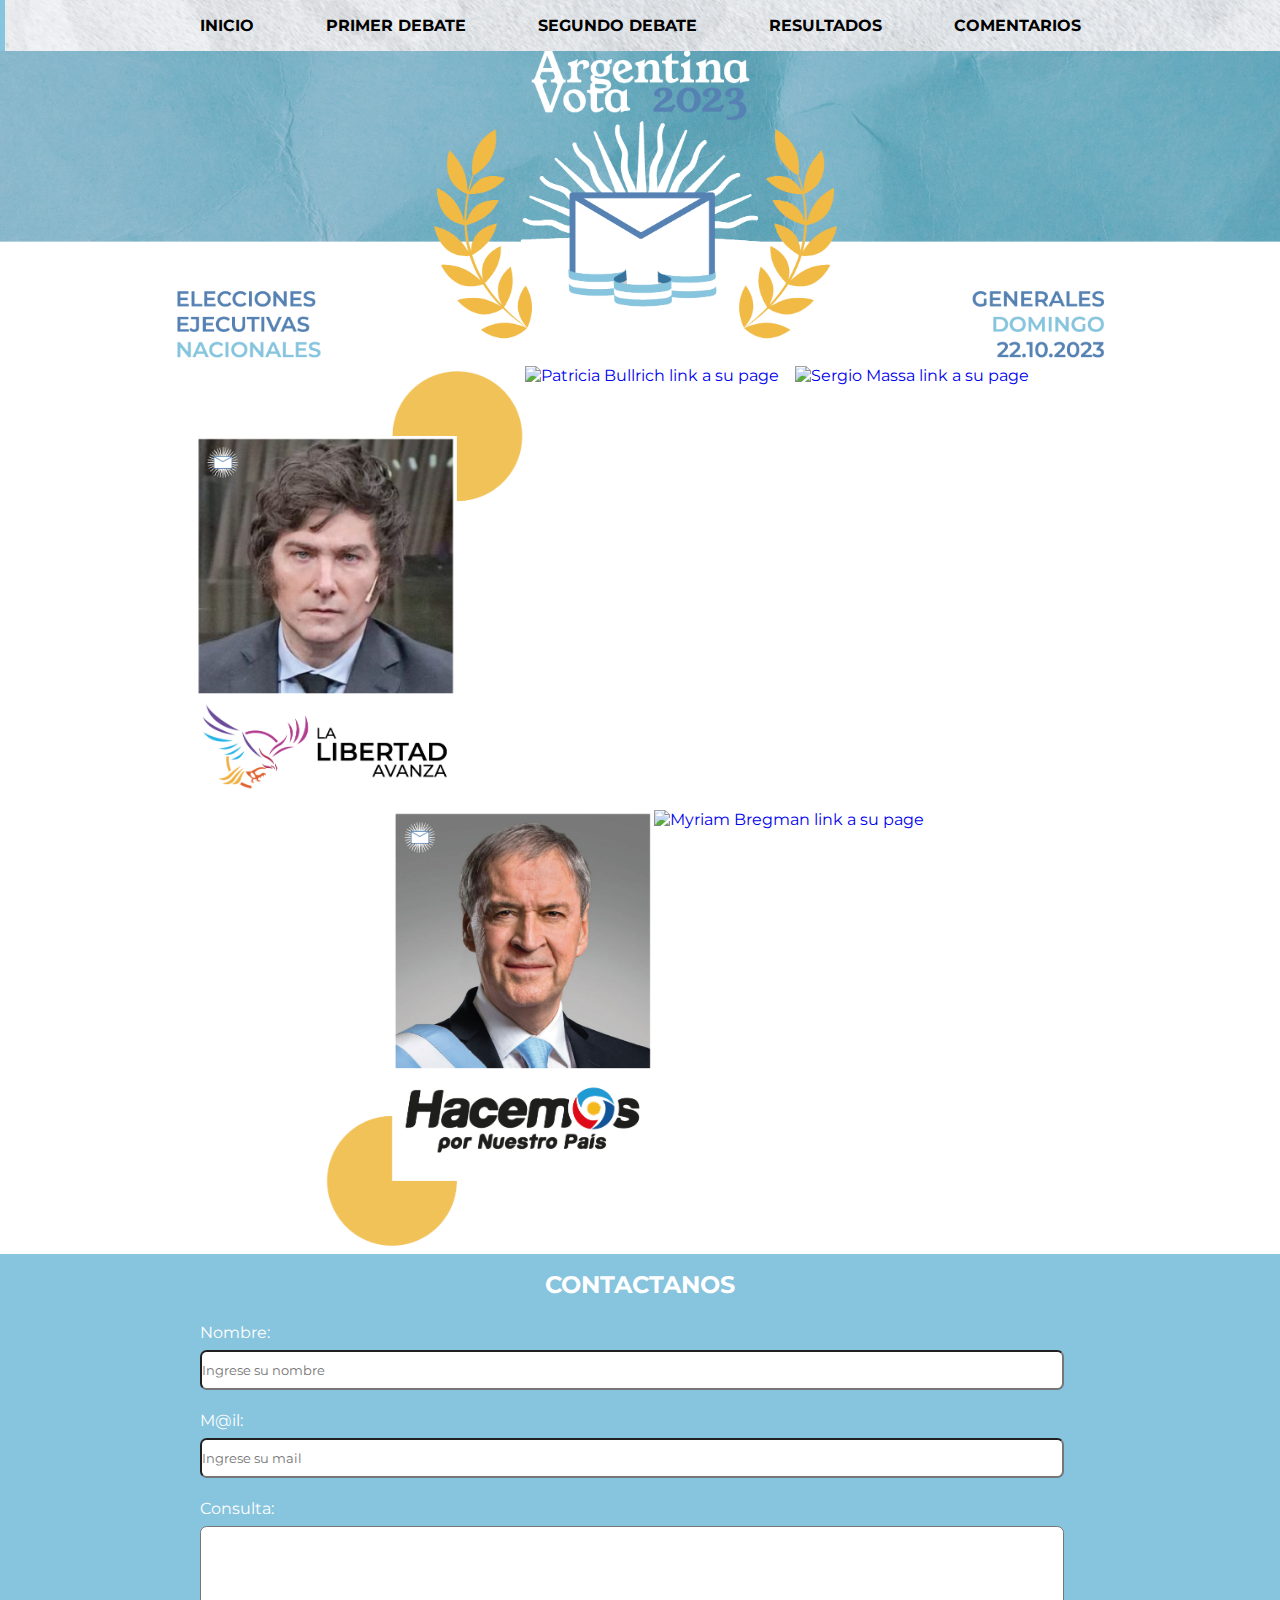
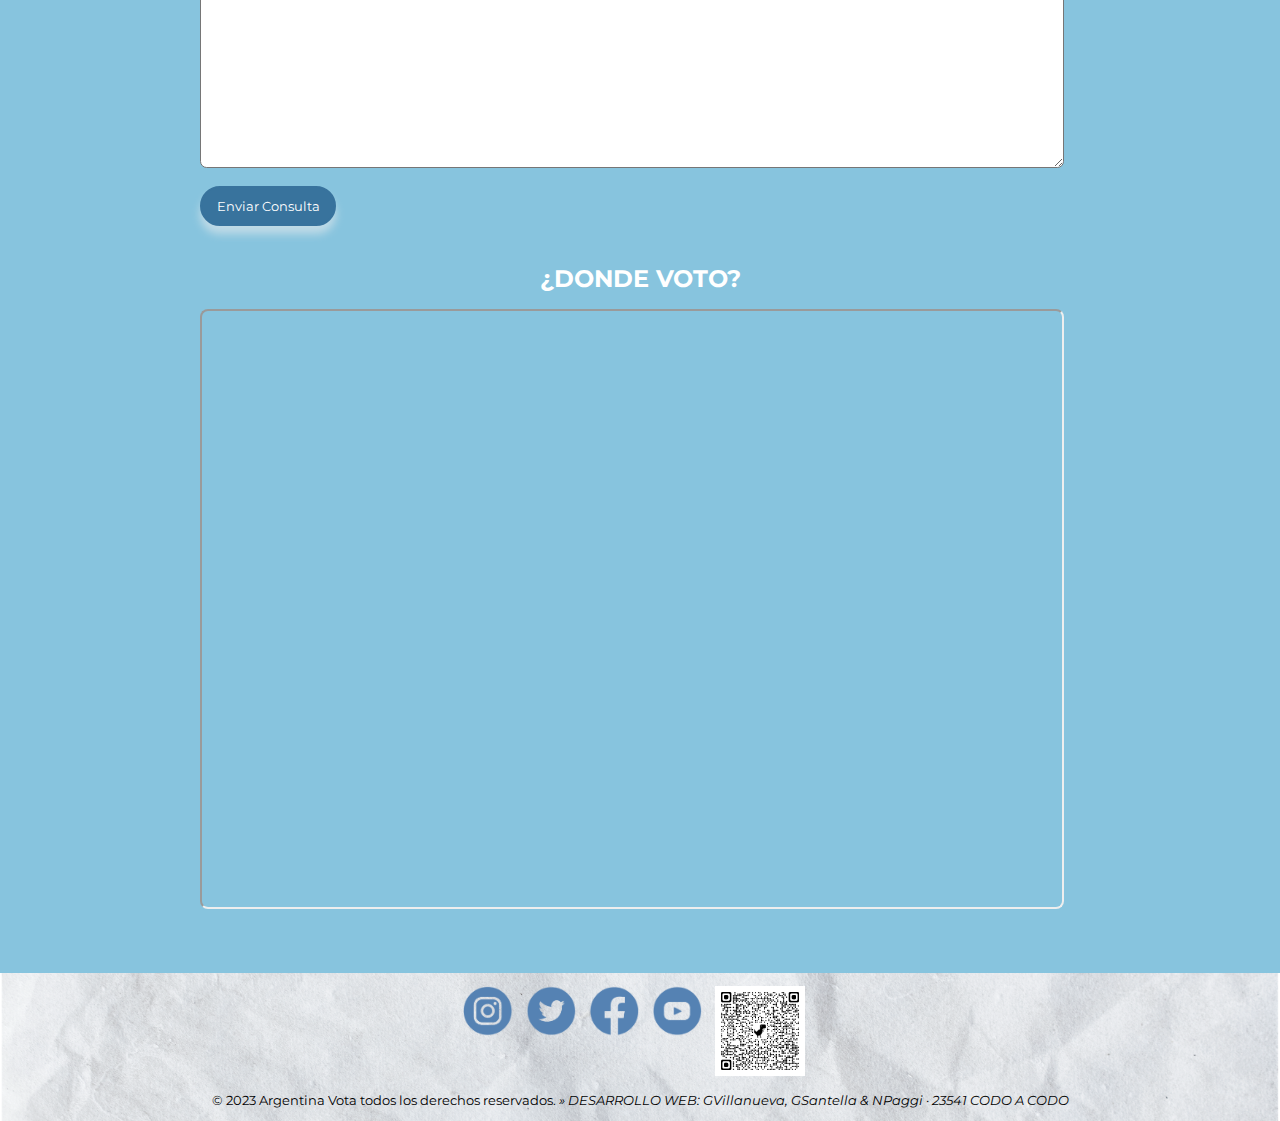
==== index.html @ d6efc90a "Este es el proyecto de TPO" ====
<!DOCTYPE html>
<html lang="es">

<head>
    <meta charset="UTF-8">
    <meta name="viewport" content="width=device-width, initial-scale=1.0">
    <link rel="stylesheet" href="Estilos.css">
    <link rel="shortcut icon" href="Favicom/BANDERA-ARG-con-blanco_Mesa-de-trabajo-1.ico" type="image/x-icon">
    <link rel="preconnect" href="https://fonts.google.com/specimen/Montserrat">
    <link href='https://unpkg.com/boxicons@2.1.4/css/boxicons.min.css' rel='stylesheet'>
    <title>Argentina Vota</title>
</head>

<body>

    <header>
        <button class="abrir-menu" id="abrir"><i class='bx bx-menu'></i></button>
        <nav class="nav" id="nav">
            <button class="cerrar-menu" id="cerrar"><i class='bx bx-x-circle'></i></button>
            <ul class="nav-list">
                <li><a id="LinkMenu" href="index.html"> <B>INICIO</B></a></li>
                <li><a id="LinkMenu" href="DEBATE.html"> <B>PRIMER DEBATE</B></a></li>
                <li><a id="LinkMenu" href="DEBATE 2.html"> <B>SEGUNDO DEBATE</B></a></li>
                <li><a id="LinkMenu" href="RESULTADOS.html"> <B>RESULTADOS</B></a></li>
                <li><a id="LinkMenu" href="usuario.html"> <B>COMENTARIOS</B></a></li>
            </ul>
        </nav>
    </header>
    <img id="Imagen-header" src="Imagenes/ARRIBA ARG VOTA con títulos.png" alt="Isologo Argentina Vota" width="100%">

    <main>
        <div class="CONTENEDOR">


            <section class="Links-Candidatos">
                <ul>
                    <li class="JML"><a href="Javier Milei.html"> <img src="Imagenes\MILEI HOME_Mesa de trabajo 1.png"
                                alt="Javier Milei link a su page" width="330"></a>
                    </li>
                    <li class="PBL"><a href="Patricia Bullricj.html"> <img
                                src="Imagenes\BULLRICH HOME_Mesa de trabajo 1.png"
                                alt="Patricia Bullrich link a su page" width="250"></a>
                    </li>
                    <li class="SML"><a href="Sergio Massa.html"> <img src="Imagenes\MASSA HOME_Mesa de trabajo 1.png"
                                alt="Sergio Massa link a su page" width="330"></a>
                    </li>
                </ul>
            </section>

            <section class="Links-Candidatos2">
                <ul>
                    <li class="JSL"><a href="Juan Schiaretti.html"> <img
                                src="Imagenes\SCHIARETTI HOME_Mesa de trabajo 1.png"
                                alt="Juan Schiaretti link a su page" width="330"></a>
                    </li>
                    <li class="MBL"><a href="Myriam Bregman.html"> <img
                                src="Imagenes\BREGMAN HOME_Mesa de trabajo 1.png" alt="Myriam Bregman link a su page"
                                width="330"></a>
                    </li>
                </ul>
            </section>
        </div>
    </main>

    <aside id="Servicios">
        <div class="CONTENEDOR">
            <H2>CONTACTANOS</H2>
            <FORM id="formulario" onsubmit="return validarFormulario()">
                <label for="name">Nombre:</label>
                <input class="text" type="text" id="name" name="name" placeholder="Ingrese su nombre" >

                <label for="mail">M@il:</label>
                <input class="text" type="email" id="mail" name="mail" placeholder="Ingrese su mail" >

                <label for="message">Consulta:</label>
                <textarea name="message" id="message" cols="30" rows="15"></textarea>
                <p id="mensajeValidacion"></p>
                <input class="boton-consulta" type="submit" value="Enviar Consulta">
            </FORM>
            <br>
            <br>
            <H2>¿DONDE VOTO?</H2>
            <iframe width="50%" height="600" src="https://www.padron.gob.ar/" frameborder="1em"></iframe>
        </div>

    </aside>

    <footer>
        <div class="CONTENEDOR">
            <div class="contenedor-ff">

                <div class="Redes-Sociales-FF">
                    <ul>
                        <li><a href="https://www.instagram.com/infoDINE"> <img
                                    src="Imagenes\INSTAGRAM_Mesa de trabajo 1.png" alt="Icono instagam" width="50"></a>
                        </li>
                        <li><a href="https://twitter.com/infoDINE"> <img src="Imagenes\TWITTER_Mesa de trabajo 1.png"
                                    alt="Icono twitter" width="50"></a>
                        </li>
                        <li><a href="https://www.facebook.com/InfoDINE"> <img
                                    src="Imagenes\FACEBOOK_Mesa de trabajo 1.png" alt="Icono facebook" width="50"></a>
                        </li>
                        <li><a href="https://www.youtube.com/InfoDINETV"> <img
                                    src="Imagenes\YOUTUBE_Mesa de trabajo 1.png" alt="Icono youtube" width="50"></a>
                        </li>
                    </ul>

                    <ul>
                        <li><img src="Imagenes/qrcode_arg Lo que hay que saber sobre las elecciones.png"
                                alt="QR preguntas frecuentes" width="90"></li>
                    </ul>

                </div>
                <div class="Derechos-reservados">
                <p> © 2023 Argentina Vota todos los derechos reservados. <i>» DESARROLLO WEB: GVillanueva, GSantella & NPaggi · 23541 CODO A CODO</i></p>
                </div>
                </div>
        </div>
    </footer>
    <script src="main.js"></script>
</body>

</html>
---- Estilos.css ----
@import url('https://fonts.googleapis.com/css2?family=Montserrat:ital,wght@0,300;0,400;0,700;1,400;1,700&family=Young+Serif&display=swap');


/*
COLORES
	https://g.co/kgs/XYFgBV
	https://www.color-hex.com/

	Blanco	HEX	#FFF		#ffffff
	Negro	HEX #000		#000000
	Azul 	HEX #38739D
			R 56 - G 115 - B 157
			C 64%, M 27%, Y 0%, K 38%
	Azul Intermedio HEX #5581B3
			R 85 - G 129 - B 179
			C 53%, M 28%, Y 0%, K 30%
	Celeste HEX #87C4DE
			R 135 - G 196 - B 222
			C 39%, M 12%, Y 0%, K 13%
	Amarillo HEX #EFB943
			R 239 - G 185 - B 67
			C 0%, M 23%, Y 72%, K 6%

	[Mismos códigos de colores -Celeste, blanco & amarillo- usados para ilustrar el favicom de la bandera argentina que generaron un buen contraste.]

TIPOGRAFÍAS
	Monserrat (disponible en Google font: https://fonts.google.com/specimen/Montserrat)
	Young Serif (disponible en Google font: https://fonts.google.com/specimen/Young+Serif)

	LLAMADO> font-family: 'Montserrat', sans-serif;
	LLAMADO> font-family: 'Young Serif', serif;

*/

:root {
	/*Blanco	HEX	#FFF*/
	--bgcolor-page: #FFF;
	/*Azul 	HEX #38739D*/
	--bgcolor-1: #38739D;
	/*Azul Intermedio HEX #38739D*/
	--bgcolor-2: #5581B3;
	/*Celeste HEX #87C4DE*/
	--color-2: #87C4DE;
	/*Amarillo HEX #EFB943*/
	--color-3: #EFB943;
	/*Negro	HEX #000*/
	--text-color-1: #000;
	/*Azul 	HEX #38739D*/
	--text-color-2: #38739D;
	/*Blanco	HEX	#FFF*/
	--text-color-3: #FFF;
}

body {
	font-family: 'Montserrat', sans-serif;
	margin: 0;
}

header, main, aside, footer {
    width: 100%;
}

header {
    display: flex;
	z-index: 2;
	position: fixed;
	background-image: url(Imagenes/IMAGEN\ FOOTER\ ok_Mesa\ de\ trabajo\ 1.png);
	padding: 1rem;
    /*align-items: center;*/
    /*justify-content: center;*/
   
}


#Menu-header {
	display: flex;
	opacity: 1;
	/*place-content: space-around;*/
	justify-content: center;
	padding-top: 1em;
	padding-bottom: 1em;
	
}

#LinkMenu {
    margin: 0 20px;
    text-decoration: none;
    color: var(--text-color-1);
}

#LinkMenu:hover {
	color: var(--text-color-2);
	cursor: pointer;
	transition: all 300ms;
	scale: 1.1;
}

header #Imagen-header {
	width: 100%;
  	height: auto;
	padding-top: 1em;
}

/*Menu Hamburguesa
.bars__menu {
	width: 50px;
	height: 50px;
	cursor: pointer;
	display: none;
	margin-top: 1em;
	margin-left: 2em;
}

.bars__menu span {
	display: block;
	width: 100%;
	height: 4px;
	background: rgb(40, 187, 255);
	border-radius: 15px;
	margin-top: 8px;
	transform-origin: 0px 100%;
	transition: all 300ms;

}

.activeline1__bars-menu {
	transform: rotate(45deg) translate(-2px, 1px);
}
.activeline3__bars-menu {
	transform: rotate(-45deg) translate(-4px, 2px);
}
.activeline2__bars-menu {
	opacity: 0;
	margin-left: -30px;
} */

/* #Menu-header {
	padding-top: 1em;
	padding-bottom: 1em;
}
#LinkMenu {
	color: var(--text-color-1);
}
#LinkMenu:hover {
		
	color: #FFF;
	cursor: pointer;
} */


/* Agregado*/
* {
    margin: 0;
    padding: 0;
    box-sizing: border-box;
    font-family: 'Montserrat', sans-serif;
    text-decoration: none;
    list-style: none;
    
}

header {
    display: flex;
    align-items: center;
    justify-content: center;
    padding: 1rem;
    background-color: #87C4DE;
    
}

.nav-list {
    list-style-type: none;
    display: flex;
    gap: 2rem;
}

.nav-list li a {
    text-decoration: none;
    color: black;
}


.abrir-menu,
.cerrar-menu {
    display: none;
}

@media screen and (max-width: 900px) {
	.Links-Candidatos ul,.Links-Candidatos2 ul{
		/* display: flex; */
		/* flex-direction: column; */
		flex-wrap: wrap;
		justify-content: center
		
	}
	.JML,.PBL,.SML,.JSL,.MBL {
		display: flex;
		align-self: center;
		
	}

	
	#SM-titulo  {
		color: var(--text-color-2);
		text-align: center;
		font-size: 2em;
		margin: 0;
		padding: 0;
	}

}


@media screen and (max-width: 550px) {
    .abrir-menu,
    .cerrar-menu {
        display: block;
        border: 0;
        font-size: 1.25rem;
        background-color: transparent;
        cursor: pointer;
    }

	header{
		justify-content: flex-end;
	}

	.Links-Candidatos ul,.Links-Candidatos2 ul{
		display: flex !important;
		flex-direction: column;
		align-content: center;
		
	}
     
    .Links-Candidatos img,.Links-Candidatos2 img{
		width: 250px;
		/* height: 200px; */
		
	}

	.PBL img{
       width: 200px;
	
	}

    .JML,.PBL,.SML,.JSL,.MBL {
		display: flex;
		/* align-self: center; */
		flex-direction: row-reverse;
		justify-content: space-between;
		/* align-content: center;
		flex-wrap: nowrap */
	}

	.Redes-Sociales-FF ul {
		display: flex;
		flex-wrap: wrap;
	}
	.MFF{
		
		visibility: hidden;
	} 

	#Citas ul{
		display: flex;
		flex-direction: column;
		align-items: center;
		
	}



    .abrir-menu {
        color: #1c1c1c;
		position: fixed;
		z-index: 1000;
		
    }

    .cerrar-menu {
        color: #1c1c1c;
		z-index: 1100;
    }

    .nav {
        opacity: 0;
        visibility: hidden;
        display: flex;
        flex-direction: column;
        align-items: end;
        gap: 1rem;
        position: fixed;
        top: 0;
        right: 0;
        bottom: 0;
        background-color: #5581B3;
        padding: 1rem;
        box-shadow: 0 0 0 100vmax rgba(77, 131, 239, 0.5);
		z-index: 1100;
    }

    .nav.visible {
        opacity: 90%;
        visibility: visible;
    }
    
    .nav-list {
        flex-direction: column;
        align-items: end;
    }

   
	.DEB-ATE {
		/* display: flex;
		align-self: center; */
		position: relative;
        padding-bottom: 56.25%; 
        padding-top: 200px; 
        height: 100%;
        overflow: hidden;
	}
   
	.DEB-ATE iframe {
		position: absolute;
        top: 0;
        left: 0;
        width: 100%;
        height: 100%;
	}
    
	
	/* .CONTENEDOR iframe{
		position: absolute;
		overflow: hidden;
	    top: 0;
        left: 0;
        width: 100%;
        height: 100%;
	} */

    .PARTIDO{
		width: 200px;
	}

    .Presentacion{
		margin: 1rem;
		padding: 1rem;
	}

	.DC-LISTA{
		margin: 1rem;
		padding: 1rem;
	}


	} 


/* fin del media Q. */




/* NO header, main, footer {
	padding-top: 1em;
	padding-bottom: 1em;
} */

/*****Transformación links a pages CANDIDATOS*****/

.JML, .PBL, .SML, .JSL, .MBL {
	cursor: pointer;
	transition: all 0.3s ease-in-out;
}
.JML:hover, .PBL:hover, .SML:hover, .JSL:hover, .MBL:hover {
	transform: scale(1.1);
	}

/**************/

#Servicios {
	background-color: var(--color-2);
	color: var(--text-color-3);
	padding-top: 1em;
	padding-bottom: 3em;
}

.boton-consulta {
	background-color: var(--bgcolor-1);
	font-family: 'Montserrat', sans-serif;
	color: var(--text-color-3);
	border: 2px solid var(--bgcolor-1);
	border-radius: 3em;
	padding: .5em 1.1em;
	display: inline-block;
	box-shadow: 0px 8px 8px 0px #c0dbe7; 
}

.boton-consulta:hover {
	color: var(--bgcolor-1);
	background-color: var(--text-color-3);
	box-shadow: 0px 8px 8px 0px var(--bgcolor-2); 
	
}

.Links-Candidatos ul, .Links-Candidatos2 ul, footer ul, #Citas ul, .FF ul, .datos-candidato ul {
	list-style-type: none;
}

.Links-Candidatos ul,.Links-Candidatos2 ul, #Citas ul, .Redes-Sociales-FF ul {
	display: flex;
	justify-content: center;
	/* place-content: space-between; */
}

/*Acomodando las fotos candidatos en el index*/
.JML {
	margin-left: 1.5em;
}
.PBL {
	margin-right: 1em;
}
.SML {
	margin-right: 5em;
}
.MBL {
	margin-right: 9em;
}
.JSL{
	margin-left: 7em;
}

/**/


/*NO .Menu-FF {
	margin-left: 50em;
	margin-top: -1em;
	position: relative
}*/

div.CONTENEDOR, div.Redes-Sociales-FF, div.Menu-FF {
	width: 100%;
	max-width: 1080px;
	margin: 0 auto;
	}

	


#Servicios div.CONTENEDOR {
	display: flex;
	flex-direction: column;
	align-items: center;
    justify-content: center;
	position: relative;
	
   	
	/*padding-top: 14em;
	padding-bottom: 14em;*/
}

/*#Servicios H2 {
	font-size: 2em;
}*/

#Servicios label {
	display: block;
	font-size: 1em;
	margin-top: 0.5em;
	margin-bottom: 0.5em;
}

#Servicios input.text, #Servicios textarea,#Servicios iframe {
	width: 100%;
	padding: 0,8em;
	margin-bottom: 1em;
	border-radius: 0.5em;
	box-sizing: border-box;
}

#Servicios input {
	cursor: pointer;
	height: 40px;
}

#Servicios div.CONTENEDOR div {
	width: 80%;
}

#Servicios iframe {
	position: relative;
	right: 0;
	margin-top: 1em;
	margin-right: 1em;
	width: 80%;
	/* height: 80%; */
}

#Servicios FORM {
	position: relative;
	right: 0;
	margin-top: 1em;
	margin-right: 1em;
	width: 80%;
	/* height: 80%; */
}




/**CANDIDATOS**/

.SM-titulo {
	color: var(--text-color-2);
	text-align: center;
	font-size: 6em;
	margin: 0;
	padding: 0;
}

div.circulo-am {
	display: flex;
	justify-content: center;
	padding: 0 auto;
	margin: 0 auto;
}

.SPOT {
	background-color: var(--color-2);
	color: var(--text-color-3);
	padding-top: 2em;
	padding-bottom: 3em;
}

main div.CONTENEDOR div.CONT-PRES {
	display: flex;
	justify-content: space-evenly;
	flex-wrap: wrap;
	justify-items: center;
}

/*#Servicios div.CONTENEDOR{
	display: flex;
	justify-content: space-evenly;
} 
div.DC-LISTA ul li:before {
	content: '';
	position: absolute;
	left: 2em;
	width: 20px;
	height: 20px;
	background-image: url(Imagenes/avance-rapido.gif);
	background-size: contain;
}*/

div.DC-LISTA #ITEM-GF {
	/*display: flex;*/
	place-content: space-between;
	/*position: absolute;*/
	left: 2em;
	width: 15px;
	height: 15px;
}

.pie-foto {
	color: var(--text-color-2);
	text-align: right;
	font-size: 0.8em;
	padding-right: 3em;
}

/**SLIDES fotos en pages CANDIDATOS**/
.slider-frame {
	width: 100%;
    height: auto;
	margin:50px auto 0;
	overflow: hidden;
}
.slider-frame ul {
	display: flex;
	padding: 0;
	width: 400%;
		animation: slide 20s infinite alternate ease-in-out;
}
.slider-frame li {
	width: 100%;
	list-style: none;
}
.slider-frame img {
	width: 100%;
}
@keyframes slide {
	0% {margin-left: 0;}
	20% {margin-left: 0;}
	
	25% {margin-left: -100%;}
	45% {margin-left: -100%;}
	
	50% {margin-left: -200%;}
	70% {margin-left: -200%;}
	
	75% {margin-left: -300%;}
	100% {margin-left: -300%;}
}
/***/

/**Pages DEBATES**/

main .Titulo-DB, p {
	text-align: center;
	animation: infinite alternate ease-in;
}

main .hashtagDB23 {
	text-decoration: none;
}

main div.DEB-ATE {
	padding-bottom: 2em;
}

.DEB-ATE {
	display: flex;
	align-self: center;
}

#Citas {
	background-color: var(--bgcolor-1);
	padding-top: 5em;
	padding-bottom: 5em;
}

#Citas li {
	/**background-color: var(--color-2);**/
	/**background-image: url(Imagenes/Papel\ Celeste.jpg);**/
	background-image: url(Imagenes/IMAGEN\ FOOTER\ ok_Mesa\ de\ trabajo\ 1.png);
	color: var(--text-color-2);
	margin: 1em;
	text-align: center;
	padding: 2em 1 em;
	padding-bottom: 1em;
	width: 80%;
	border-radius: 2em;
}

#Citas li img {
	width: 8em;
	height: 8em;
	border: 5px solid var(--bgcolor-1);
	border-radius: 50%;
	margin-top: -4.5em;
}

/***/


/**FOOTER OK**/

footer {
	position: relative;
	background-image: url(Imagenes/IMAGEN\ FOOTER\ ok_Mesa\ de\ trabajo\ 1.png);
	background-size: cover;
	background-position: center;
	text-align: left;
	width: 100%;
	height: auto;
	font-size: small;
}

#LinkMenuFF {
    text-decoration: none;
	color: var(--text-color-1);
}

#LinkMenuFF:hover {
	color: var(--text-color-2);
	cursor: pointer;
}

/*
footer{
	width: 100%;
	height: auto;
	background-color: var(--color-2);
	color: var(--text-color-1);
	font-size: small;
	text-align: center;
	}

div.contenedor-ff {
	position: relative;
	background-image: url(Imagenes/IMAGEN\ FOOTER\ ok_Mesa\ de\ trabajo\ 1.png);
	background-size: cover;
	background-position: center;
	text-align: left
	}*/

.Redes-Sociales-FF {
	display: flex;
	place-content: space-between;
	justify-content: center;
   
}
	
.Redes-Sociales-FF ul li {
	padding-right: 1em;
}
	
div.Redes-Sociales-FF {
	padding-top: 1em;
	padding-right: 2em;
	padding-left: 2em;
	flex-wrap: wrap
}

.MFF {
	margin-right: 3em;
	padding-top: 1em;
}

div.Derechos-reservados {
	font-size: small
	color (--text-color-1);
	padding-top: 1em;
	padding-bottom: 1em;
}

.animate__animated {
	--animate-duration: 3s;
	animation-iteration-count: 2;
  }

/* #CONTENEDOR-RES{
	width: 100%;
    height: auto;
	overflow: visible;
} */

/* probando responsive en b-resultados */

.B-RESULTADOS {
	display: flex;
	align-self: center;
	position: relative;
	padding-bottom: 56.25%; 
	padding-top: 200px; 
	height: 100%;
	overflow: hidden;
}

.B-RESULTADOS iframe {
	position: absolute;
	margin-left: 1em;
	margin-right: 5em;
	top: 0;
	left: 0;
	width: 100%;
	height: 100%;
}


#B-RESULTADOS {
	background-image: url(https://resultados.gob.ar/);
	background-repeat: no-repeat;
	background-attachment: fixed;
	background-size: cover;
	background-position: center;
	width: 99%;
	height: auto;
	overflow: hidden;
	padding-top: -0,5;
}


/**NO FF

div.Menu-FF {
	margin-right: auto;
	display: flex;
	justify-content: space-evenly;
}

#QR-FF {
	margin: auto;
	display: block;	
}

#IMG-FF {
	width: 100%;
  	height: auto;
}
.Redes-Sociales-FF {
	position: absolute;
	transform: translate(-50%; -50);
}

div.Derechos-reservados {
	font-size: small
	color (--text-color-1)
	padding-top: 1em;
	padding-bottom: 1em;
		text-shadow: 0 0 8px #c0dbe7;
		width: 1080px;
		margin: 0 auto;
		position: absolute;
		top: auto;
		left: auto
		transform: translate(-50%, -50%);

EX Footer {
	background-image: url(Imagenes/ABAJO\ ARG\ VOTA\ con\ qr.png);
	background-repeat: no-repeat;
	background-position: center;
	background-size: cover;
	background-color: var(--color-2); 
	}
	
*****/



/**RESPONSIVE**/

.abrir-menu, .cerrar-menu {
    display: none;
}

@media (max-width: 768px) {
	.CONTENEDOR.Links-Candidatos ul, .CONTENEDOR.Links-Candidatos2 ul {
		flex-direction: column;
	}
	header{
		display: sticky;
		z-index: 1;
	}
	#Menu-header{
		display: solid;
		flex-direction: column;
		padding: 20px;
		opacity: 1;
		visibility: visible;		
	}
	.bars__menu {

		display: block;
	}
	.bars__menu:checked ~ #Menu-header{
		opacity: 1;
		visibility: visible;
	}
}

@media only screen and (max-width: 900px) {
	.Links-Candidatos ul,.Links-Candidatos2 ul{
		/* display: flex; */
		/* flex-direction: ; */
		flex-wrap: wrap;
		justify-content: center
	}
	
	.JML,.PBL,.SML,.JSL,.MBL {
		display: flex;
		align-self: center;
		
	}
	
	#SM-titulo  {
		color: var(--text-color-2);
		text-align: center;
		font-size: 2em;
		margin: 0;
		padding: 0;
	}

}


@media only screen and (max-width: 550px) {
    .abrir-menu, .cerrar-menu {
        display: block;
        border: 0;
        font-size: 1.25rem;
        background-color: transparent;
        cursor: pointer;
    }
	
	header{
		justify-content: flex-end;
	}

	.Links-Candidatos ul,.Links-Candidatos2 ul{
		display: flex !important;
		flex-direction: column;
		align-content: center;
		
	}
     
    .Links-Candidatos img,.Links-Candidatos2 img{
		width: 250px;
		/* height: 200px; */
		
	}

	.PBL img{
       width: 200px;
	
	}

    .JML,.PBL,.SML,.JSL,.MBL {
		display: flex;
		/* align-self: center; */
		flex-direction: row-reverse;
		justify-content: space-between;
		/* align-content: center;
		flex-wrap: nowrap */
	}

	.Redes-Sociales-FF ul {
		display: flex;
		flex-wrap: wrap;
	}
	.MFF{
		
		visibility: hidden;
	} 

	#Citas ul{
		display: flex;
		flex-direction: column;
		align-items: center;
		
	}



    .abrir-menu {
        color: #1c1c1c;
		position: fixed;
		z-index: 1000;
		
    }


    .cerrar-menu {
        color: #1c1c1c;
		z-index: 1100;
    }

    .nav {
        opacity: 0;
        visibility: hidden;
        display: flex;
        flex-direction: column;
        align-items: end;
        gap: 1rem;
        position: fixed;
        top: 0;
        right: 0;
        bottom: 0;
        background-color: #5581B3;
        padding: 1rem;
        box-shadow: 0 0 0 100vmax rgba(77, 131, 239, 0.5);
		z-index: 1100;
    }

    .nav.visible {
        opacity: 90%;
        visibility: visible;
    }
    
    .nav-list {
        flex-direction: column;
        align-items: end;
    }

   
	.DEB-ATE {
		/* display: flex;
		align-self: center; */
		position: relative;
        padding-bottom: 56.25%; 
        padding-top: 200px; 
        height: 100%;
        overflow: hidden;
	}
   
	.DEB-ATE iframe {
		position: relative;
        top: 0;
        left: 0;
        width: 100%;
        height: 100%;

	}
    
	
	/* .CONTENEDOR iframe{
		position: absolute;
		overflow: hidden;
	    top: 0;
        left: 0;
        width: 100%;
        height: 100%;
	} */

    .PARTIDO{
		width: 200px;
	}

    .Presentacion{
		margin: 1rem;
		padding: 1rem;
	}

	.DC-LISTA{
		margin: 1rem;
		padding: 1rem;
	}


	} 


/* fin del media Q. */
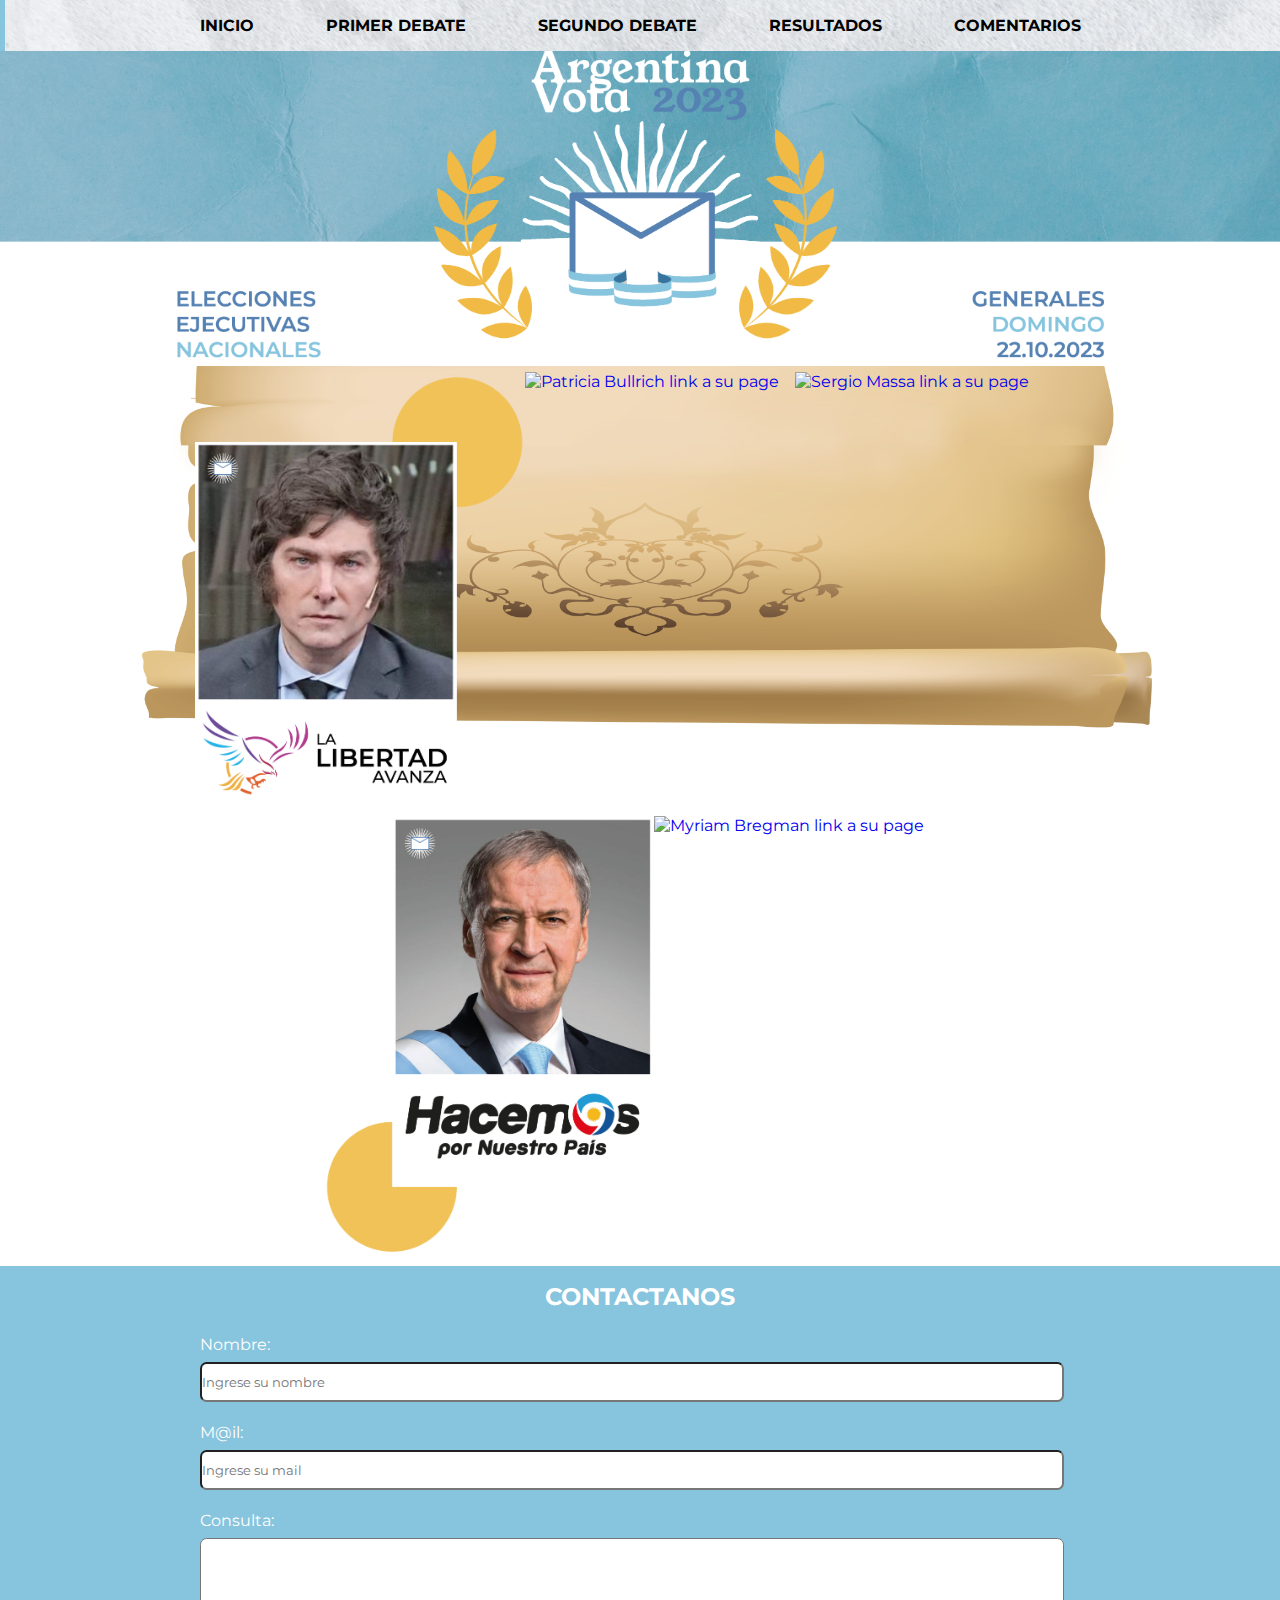
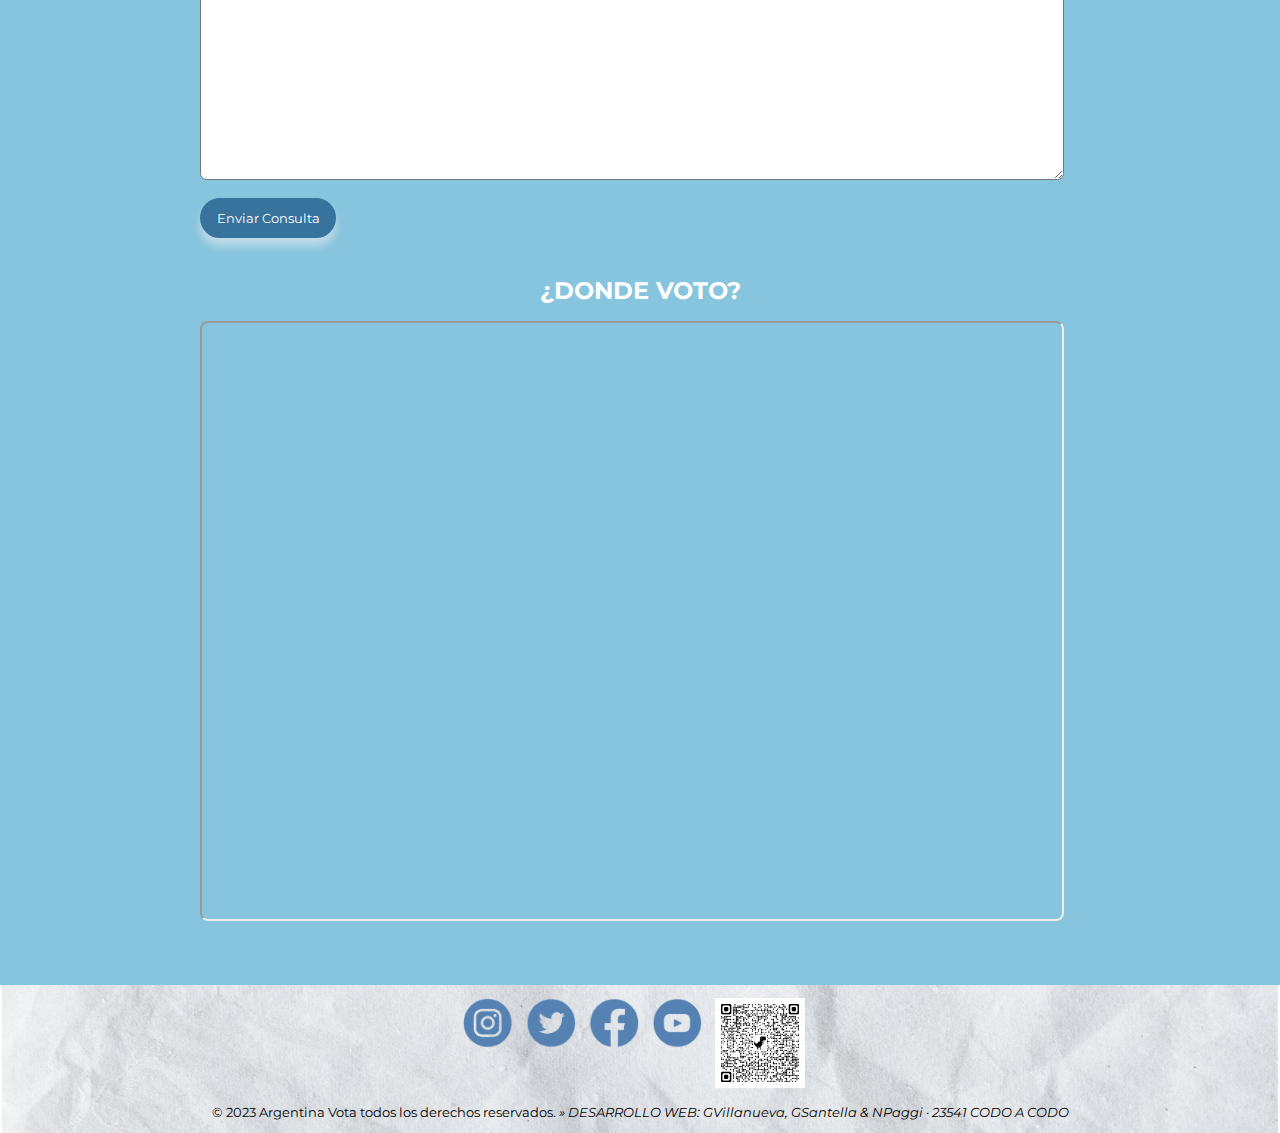
==== commit 84eae833: "MODIFICACION" ====
--- a/index.html
+++ b/index.html
@@ -1,123 +1,123 @@
-<!DOCTYPE html>
-<html lang="es">
-
-<head>
-    <meta charset="UTF-8">
-    <meta name="viewport" content="width=device-width, initial-scale=1.0">
-    <link rel="stylesheet" href="Estilos.css">
-    <link rel="shortcut icon" href="Favicom/BANDERA-ARG-con-blanco_Mesa-de-trabajo-1.ico" type="image/x-icon">
-    <link rel="preconnect" href="https://fonts.google.com/specimen/Montserrat">
-    <link href='https://unpkg.com/boxicons@2.1.4/css/boxicons.min.css' rel='stylesheet'>
-    <title>Argentina Vota</title>
-</head>
-
-<body>
-
-    <header>
-        <button class="abrir-menu" id="abrir"><i class='bx bx-menu'></i></button>
-        <nav class="nav" id="nav">
-            <button class="cerrar-menu" id="cerrar"><i class='bx bx-x-circle'></i></button>
-            <ul class="nav-list">
-                <li><a id="LinkMenu" href="index.html"> <B>INICIO</B></a></li>
-                <li><a id="LinkMenu" href="DEBATE.html"> <B>PRIMER DEBATE</B></a></li>
-                <li><a id="LinkMenu" href="DEBATE 2.html"> <B>SEGUNDO DEBATE</B></a></li>
-                <li><a id="LinkMenu" href="RESULTADOS.html"> <B>RESULTADOS</B></a></li>
-                <li><a id="LinkMenu" href="usuario.html"> <B>COMENTARIOS</B></a></li>
-            </ul>
-        </nav>
-    </header>
-    <img id="Imagen-header" src="Imagenes/ARRIBA ARG VOTA con títulos.png" alt="Isologo Argentina Vota" width="100%">
-
-    <main>
-        <div class="CONTENEDOR">
-
-
-            <section class="Links-Candidatos">
-                <ul>
-                    <li class="JML"><a href="Javier Milei.html"> <img src="Imagenes\MILEI HOME_Mesa de trabajo 1.png"
-                                alt="Javier Milei link a su page" width="330"></a>
-                    </li>
-                    <li class="PBL"><a href="Patricia Bullricj.html"> <img
-                                src="Imagenes\BULLRICH HOME_Mesa de trabajo 1.png"
-                                alt="Patricia Bullrich link a su page" width="250"></a>
-                    </li>
-                    <li class="SML"><a href="Sergio Massa.html"> <img src="Imagenes\MASSA HOME_Mesa de trabajo 1.png"
-                                alt="Sergio Massa link a su page" width="330"></a>
-                    </li>
-                </ul>
-            </section>
-
-            <section class="Links-Candidatos2">
-                <ul>
-                    <li class="JSL"><a href="Juan Schiaretti.html"> <img
-                                src="Imagenes\SCHIARETTI HOME_Mesa de trabajo 1.png"
-                                alt="Juan Schiaretti link a su page" width="330"></a>
-                    </li>
-                    <li class="MBL"><a href="Myriam Bregman.html"> <img
-                                src="Imagenes\BREGMAN HOME_Mesa de trabajo 1.png" alt="Myriam Bregman link a su page"
-                                width="330"></a>
-                    </li>
-                </ul>
-            </section>
-        </div>
-    </main>
-
-    <aside id="Servicios">
-        <div class="CONTENEDOR">
-            <H2>CONTACTANOS</H2>
-            <FORM id="formulario" onsubmit="return validarFormulario()">
-                <label for="name">Nombre:</label>
-                <input class="text" type="text" id="name" name="name" placeholder="Ingrese su nombre" >
-
-                <label for="mail">M@il:</label>
-                <input class="text" type="email" id="mail" name="mail" placeholder="Ingrese su mail" >
-
-                <label for="message">Consulta:</label>
-                <textarea name="message" id="message" cols="30" rows="15"></textarea>
-                <p id="mensajeValidacion"></p>
-                <input class="boton-consulta" type="submit" value="Enviar Consulta">
-            </FORM>
-            <br>
-            <br>
-            <H2>¿DONDE VOTO?</H2>
-            <iframe width="50%" height="600" src="https://www.padron.gob.ar/" frameborder="1em"></iframe>
-        </div>
-
-    </aside>
-
-    <footer>
-        <div class="CONTENEDOR">
-            <div class="contenedor-ff">
-
-                <div class="Redes-Sociales-FF">
-                    <ul>
-                        <li><a href="https://www.instagram.com/infoDINE"> <img
-                                    src="Imagenes\INSTAGRAM_Mesa de trabajo 1.png" alt="Icono instagam" width="50"></a>
-                        </li>
-                        <li><a href="https://twitter.com/infoDINE"> <img src="Imagenes\TWITTER_Mesa de trabajo 1.png"
-                                    alt="Icono twitter" width="50"></a>
-                        </li>
-                        <li><a href="https://www.facebook.com/InfoDINE"> <img
-                                    src="Imagenes\FACEBOOK_Mesa de trabajo 1.png" alt="Icono facebook" width="50"></a>
-                        </li>
-                        <li><a href="https://www.youtube.com/InfoDINETV"> <img
-                                    src="Imagenes\YOUTUBE_Mesa de trabajo 1.png" alt="Icono youtube" width="50"></a>
-                        </li>
-                    </ul>
-
-                    <ul>
-                        <li><img src="Imagenes/qrcode_arg Lo que hay que saber sobre las elecciones.png"
-                                alt="QR preguntas frecuentes" width="90"></li>
-                    </ul>
-
-                </div>
-                <div class="Derechos-reservados">
-                <p> © 2023 Argentina Vota todos los derechos reservados. <i>» DESARROLLO WEB: GVillanueva, GSantella & NPaggi · 23541 CODO A CODO</i></p>
-                </div>
-                </div>
-        </div>
-    </footer>
-    <script src="main.js"></script>
-</body>
-
-</html>
+<!DOCTYPE html>
+<html lang="es">
+
+<head>
+    <meta charset="UTF-8">
+    <meta name="viewport" content="width=device-width, initial-scale=1.0">
+    <link rel="stylesheet" href="Estilos.css">
+    <link rel="shortcut icon" href="Favicom/BANDERA-ARG-con-blanco_Mesa-de-trabajo-1.ico" type="image/x-icon">
+    <link rel="preconnect" href="https://fonts.google.com/specimen/Montserrat">
+    <link href='https://unpkg.com/boxicons@2.1.4/css/boxicons.min.css' rel='stylesheet'>
+    <title>Argentina Vota</title>
+</head>
+
+<body>
+
+    <header>
+        <button class="abrir-menu" id="abrir"><i class='bx bx-menu'></i></button>
+        <nav class="nav" id="nav">
+            <button class="cerrar-menu" id="cerrar"><i class='bx bx-x-circle'></i></button>
+            <ul class="nav-list">
+                <li><a id="LinkMenu" href="index.html"> <B>INICIO</B></a></li>
+                <li><a id="LinkMenu" href="DEBATE.html"> <B>PRIMER DEBATE</B></a></li>
+                <li><a id="LinkMenu" href="DEBATE 2.html"> <B>SEGUNDO DEBATE</B></a></li>
+                <li><a id="LinkMenu" href="RESULTADOS.html"> <B>RESULTADOS</B></a></li>
+                <li><a id="LinkMenu" href="usuario.html"> <B>COMENTARIOS</B></a></li>
+            </ul>
+        </nav>
+    </header>
+    <img id="Imagen-header" src="Imagenes/ARRIBA ARG VOTA con títulos.png" alt="Isologo Argentina Vota" width="100%">
+
+    <main>
+        <div class="CONTENEDOR">
+
+
+            <section class="Links-Candidatos">
+                <ul>
+                    <li class="JML"><a href="Javier Milei.html"> <img src="Imagenes\MILEI HOME_Mesa de trabajo 1.png"
+                                alt="Javier Milei link a su page" width="330"></a>
+                    </li>
+                    <li class="PBL"><a href="Patricia Bullricj.html"> <img
+                                src="Imagenes\BULLRICH HOME_Mesa de trabajo 1.png"
+                                alt="Patricia Bullrich link a su page" width="250"></a>
+                    </li>
+                    <li class="SML"><a href="Sergio Massa.html"> <img src="Imagenes\MASSA HOME_Mesa de trabajo 1.png"
+                                alt="Sergio Massa link a su page" width="330"></a>
+                    </li>
+                </ul>
+            </section>
+
+            <section class="Links-Candidatos2">
+                <ul>
+                    <li class="JSL"><a href="Juan Schiaretti.html"> <img
+                                src="Imagenes\SCHIARETTI HOME_Mesa de trabajo 1.png"
+                                alt="Juan Schiaretti link a su page" width="330"></a>
+                    </li>
+                    <li class="MBL"><a href="Myriam Bregman.html"> <img
+                                src="Imagenes\BREGMAN HOME_Mesa de trabajo 1.png" alt="Myriam Bregman link a su page"
+                                width="330"></a>
+                    </li>
+                </ul>
+            </section>
+        </div>
+    </main>
+
+    <aside id="Servicios">
+        <div class="CONTENEDOR">
+            <H2>CONTACTANOS</H2>
+            <FORM id="formulario" onsubmit="return validarFormulario()">
+                <label for="name">Nombre:</label>
+                <input class="text" type="text" id="name" name="name" placeholder="Ingrese su nombre" >
+
+                <label for="mail">M@il:</label>
+                <input class="text" type="email" id="mail" name="mail" placeholder="Ingrese su mail" >
+
+                <label for="message">Consulta:</label>
+                <textarea name="message" id="message" cols="30" rows="15"></textarea>
+                <p id="mensajeValidacion"></p>
+                <input class="boton-consulta" type="submit" value="Enviar Consulta">
+            </FORM>
+            <br>
+            <br>
+            <H2>¿DONDE VOTO?</H2>
+            <iframe width="50%" height="600" src="https://www.padron.gob.ar/" frameborder="1em"></iframe>
+        </div>
+
+    </aside>
+
+    <footer>
+        <div class="CONTENEDOR">
+            <div class="contenedor-ff">
+
+                <div class="Redes-Sociales-FF">
+                    <ul>
+                        <li><a href="https://www.instagram.com/infoDINE"> <img
+                                    src="Imagenes\INSTAGRAM_Mesa de trabajo 1.png" alt="Icono instagam" width="50"></a>
+                        </li>
+                        <li><a href="https://twitter.com/infoDINE"> <img src="Imagenes\TWITTER_Mesa de trabajo 1.png"
+                                    alt="Icono twitter" width="50"></a>
+                        </li>
+                        <li><a href="https://www.facebook.com/InfoDINE"> <img
+                                    src="Imagenes\FACEBOOK_Mesa de trabajo 1.png" alt="Icono facebook" width="50"></a>
+                        </li>
+                        <li><a href="https://www.youtube.com/InfoDINETV"> <img
+                                    src="Imagenes\YOUTUBE_Mesa de trabajo 1.png" alt="Icono youtube" width="50"></a>
+                        </li>
+                    </ul>
+
+                    <ul>
+                        <li><img src="Imagenes/qrcode_arg Lo que hay que saber sobre las elecciones.png"
+                                alt="QR preguntas frecuentes" width="90"></li>
+                    </ul>
+
+                </div>
+                <div class="Derechos-reservados">
+                <p> © 2023 Argentina Vota todos los derechos reservados. <i>» DESARROLLO WEB: GVillanueva, GSantella & NPaggi · 23541 CODO A CODO</i></p>
+                </div>
+                </div>
+        </div>
+    </footer>
+    <script src="main.js"></script>
+</body>
+
+</html>
--- a/Estilos.css
+++ b/Estilos.css
@@ -1,1026 +1,1039 @@
-@import url('https://fonts.googleapis.com/css2?family=Montserrat:ital,wght@0,300;0,400;0,700;1,400;1,700&family=Young+Serif&display=swap');
-
-
-/*
-COLORES
-	https://g.co/kgs/XYFgBV
-	https://www.color-hex.com/
-
-	Blanco	HEX	#FFF		#ffffff
-	Negro	HEX #000		#000000
-	Azul 	HEX #38739D
-			R 56 - G 115 - B 157
-			C 64%, M 27%, Y 0%, K 38%
-	Azul Intermedio HEX #5581B3
-			R 85 - G 129 - B 179
-			C 53%, M 28%, Y 0%, K 30%
-	Celeste HEX #87C4DE
-			R 135 - G 196 - B 222
-			C 39%, M 12%, Y 0%, K 13%
-	Amarillo HEX #EFB943
-			R 239 - G 185 - B 67
-			C 0%, M 23%, Y 72%, K 6%
-
-	[Mismos códigos de colores -Celeste, blanco & amarillo- usados para ilustrar el favicom de la bandera argentina que generaron un buen contraste.]
-
-TIPOGRAFÍAS
-	Monserrat (disponible en Google font: https://fonts.google.com/specimen/Montserrat)
-	Young Serif (disponible en Google font: https://fonts.google.com/specimen/Young+Serif)
-
-	LLAMADO> font-family: 'Montserrat', sans-serif;
-	LLAMADO> font-family: 'Young Serif', serif;
-
-*/
-
-:root {
-	/*Blanco	HEX	#FFF*/
-	--bgcolor-page: #FFF;
-	/*Azul 	HEX #38739D*/
-	--bgcolor-1: #38739D;
-	/*Azul Intermedio HEX #38739D*/
-	--bgcolor-2: #5581B3;
-	/*Celeste HEX #87C4DE*/
-	--color-2: #87C4DE;
-	/*Amarillo HEX #EFB943*/
-	--color-3: #EFB943;
-	/*Negro	HEX #000*/
-	--text-color-1: #000;
-	/*Azul 	HEX #38739D*/
-	--text-color-2: #38739D;
-	/*Blanco	HEX	#FFF*/
-	--text-color-3: #FFF;
-}
-
-body {
-	font-family: 'Montserrat', sans-serif;
-	margin: 0;
-}
-
-header, main, aside, footer {
-    width: 100%;
-}
-
-header {
-    display: flex;
-	z-index: 2;
-	position: fixed;
-	background-image: url(Imagenes/IMAGEN\ FOOTER\ ok_Mesa\ de\ trabajo\ 1.png);
-	padding: 1rem;
-    /*align-items: center;*/
-    /*justify-content: center;*/
-   
-}
-
-
-#Menu-header {
-	display: flex;
-	opacity: 1;
-	/*place-content: space-around;*/
-	justify-content: center;
-	padding-top: 1em;
-	padding-bottom: 1em;
-	
-}
-
-#LinkMenu {
-    margin: 0 20px;
-    text-decoration: none;
-    color: var(--text-color-1);
-}
-
-#LinkMenu:hover {
-	color: var(--text-color-2);
-	cursor: pointer;
-	transition: all 300ms;
-	scale: 1.1;
-}
-
-header #Imagen-header {
-	width: 100%;
-  	height: auto;
-	padding-top: 1em;
-}
-
-/*Menu Hamburguesa
-.bars__menu {
-	width: 50px;
-	height: 50px;
-	cursor: pointer;
-	display: none;
-	margin-top: 1em;
-	margin-left: 2em;
-}
-
-.bars__menu span {
-	display: block;
-	width: 100%;
-	height: 4px;
-	background: rgb(40, 187, 255);
-	border-radius: 15px;
-	margin-top: 8px;
-	transform-origin: 0px 100%;
-	transition: all 300ms;
-
-}
-
-.activeline1__bars-menu {
-	transform: rotate(45deg) translate(-2px, 1px);
-}
-.activeline3__bars-menu {
-	transform: rotate(-45deg) translate(-4px, 2px);
-}
-.activeline2__bars-menu {
-	opacity: 0;
-	margin-left: -30px;
-} */
-
-/* #Menu-header {
-	padding-top: 1em;
-	padding-bottom: 1em;
-}
-#LinkMenu {
-	color: var(--text-color-1);
-}
-#LinkMenu:hover {
-		
-	color: #FFF;
-	cursor: pointer;
-} */
-
-
-/* Agregado*/
-* {
-    margin: 0;
-    padding: 0;
-    box-sizing: border-box;
-    font-family: 'Montserrat', sans-serif;
-    text-decoration: none;
-    list-style: none;
-    
-}
-
-header {
-    display: flex;
-    align-items: center;
-    justify-content: center;
-    padding: 1rem;
-    background-color: #87C4DE;
-    
-}
-
-.nav-list {
-    list-style-type: none;
-    display: flex;
-    gap: 2rem;
-}
-
-.nav-list li a {
-    text-decoration: none;
-    color: black;
-}
-
-
-.abrir-menu,
-.cerrar-menu {
-    display: none;
-}
-
-@media screen and (max-width: 900px) {
-	.Links-Candidatos ul,.Links-Candidatos2 ul{
-		/* display: flex; */
-		/* flex-direction: column; */
-		flex-wrap: wrap;
-		justify-content: center
-		
-	}
-	.JML,.PBL,.SML,.JSL,.MBL {
-		display: flex;
-		align-self: center;
-		
-	}
-
-	
-	#SM-titulo  {
-		color: var(--text-color-2);
-		text-align: center;
-		font-size: 2em;
-		margin: 0;
-		padding: 0;
-	}
-
-}
-
-
-@media screen and (max-width: 550px) {
-    .abrir-menu,
-    .cerrar-menu {
-        display: block;
-        border: 0;
-        font-size: 1.25rem;
-        background-color: transparent;
-        cursor: pointer;
-    }
-
-	header{
-		justify-content: flex-end;
-	}
-
-	.Links-Candidatos ul,.Links-Candidatos2 ul{
-		display: flex !important;
-		flex-direction: column;
-		align-content: center;
-		
-	}
-     
-    .Links-Candidatos img,.Links-Candidatos2 img{
-		width: 250px;
-		/* height: 200px; */
-		
-	}
-
-	.PBL img{
-       width: 200px;
-	
-	}
-
-    .JML,.PBL,.SML,.JSL,.MBL {
-		display: flex;
-		/* align-self: center; */
-		flex-direction: row-reverse;
-		justify-content: space-between;
-		/* align-content: center;
-		flex-wrap: nowrap */
-	}
-
-	.Redes-Sociales-FF ul {
-		display: flex;
-		flex-wrap: wrap;
-	}
-	.MFF{
-		
-		visibility: hidden;
-	} 
-
-	#Citas ul{
-		display: flex;
-		flex-direction: column;
-		align-items: center;
-		
-	}
-
-
-
-    .abrir-menu {
-        color: #1c1c1c;
-		position: fixed;
-		z-index: 1000;
-		
-    }
-
-    .cerrar-menu {
-        color: #1c1c1c;
-		z-index: 1100;
-    }
-
-    .nav {
-        opacity: 0;
-        visibility: hidden;
-        display: flex;
-        flex-direction: column;
-        align-items: end;
-        gap: 1rem;
-        position: fixed;
-        top: 0;
-        right: 0;
-        bottom: 0;
-        background-color: #5581B3;
-        padding: 1rem;
-        box-shadow: 0 0 0 100vmax rgba(77, 131, 239, 0.5);
-		z-index: 1100;
-    }
-
-    .nav.visible {
-        opacity: 90%;
-        visibility: visible;
-    }
-    
-    .nav-list {
-        flex-direction: column;
-        align-items: end;
-    }
-
-   
-	.DEB-ATE {
-		/* display: flex;
-		align-self: center; */
-		position: relative;
-        padding-bottom: 56.25%; 
-        padding-top: 200px; 
-        height: 100%;
-        overflow: hidden;
-	}
-   
-	.DEB-ATE iframe {
-		position: absolute;
-        top: 0;
-        left: 0;
-        width: 100%;
-        height: 100%;
-	}
-    
-	
-	/* .CONTENEDOR iframe{
-		position: absolute;
-		overflow: hidden;
-	    top: 0;
-        left: 0;
-        width: 100%;
-        height: 100%;
-	} */
-
-    .PARTIDO{
-		width: 200px;
-	}
-
-    .Presentacion{
-		margin: 1rem;
-		padding: 1rem;
-	}
-
-	.DC-LISTA{
-		margin: 1rem;
-		padding: 1rem;
-	}
-
-
-	} 
-
-
-/* fin del media Q. */
-
-
-
-
-/* NO header, main, footer {
-	padding-top: 1em;
-	padding-bottom: 1em;
-} */
-
-/*****Transformación links a pages CANDIDATOS*****/
-
-.JML, .PBL, .SML, .JSL, .MBL {
-	cursor: pointer;
-	transition: all 0.3s ease-in-out;
-}
-.JML:hover, .PBL:hover, .SML:hover, .JSL:hover, .MBL:hover {
-	transform: scale(1.1);
-	}
-
-/**************/
-
-#Servicios {
-	background-color: var(--color-2);
-	color: var(--text-color-3);
-	padding-top: 1em;
-	padding-bottom: 3em;
-}
-
-.boton-consulta {
-	background-color: var(--bgcolor-1);
-	font-family: 'Montserrat', sans-serif;
-	color: var(--text-color-3);
-	border: 2px solid var(--bgcolor-1);
-	border-radius: 3em;
-	padding: .5em 1.1em;
-	display: inline-block;
-	box-shadow: 0px 8px 8px 0px #c0dbe7; 
-}
-
-.boton-consulta:hover {
-	color: var(--bgcolor-1);
-	background-color: var(--text-color-3);
-	box-shadow: 0px 8px 8px 0px var(--bgcolor-2); 
-	
-}
-
-.Links-Candidatos ul, .Links-Candidatos2 ul, footer ul, #Citas ul, .FF ul, .datos-candidato ul {
-	list-style-type: none;
-}
-
-.Links-Candidatos ul,.Links-Candidatos2 ul, #Citas ul, .Redes-Sociales-FF ul {
-	display: flex;
-	justify-content: center;
-	/* place-content: space-between; */
-}
-
-/*Acomodando las fotos candidatos en el index*/
-.JML {
-	margin-left: 1.5em;
-}
-.PBL {
-	margin-right: 1em;
-}
-.SML {
-	margin-right: 5em;
-}
-.MBL {
-	margin-right: 9em;
-}
-.JSL{
-	margin-left: 7em;
-}
-
-/**/
-
-
-/*NO .Menu-FF {
-	margin-left: 50em;
-	margin-top: -1em;
-	position: relative
-}*/
-
-div.CONTENEDOR, div.Redes-Sociales-FF, div.Menu-FF {
-	width: 100%;
-	max-width: 1080px;
-	margin: 0 auto;
-	}
-
-	
-
-
-#Servicios div.CONTENEDOR {
-	display: flex;
-	flex-direction: column;
-	align-items: center;
-    justify-content: center;
-	position: relative;
-	
-   	
-	/*padding-top: 14em;
-	padding-bottom: 14em;*/
-}
-
-/*#Servicios H2 {
-	font-size: 2em;
-}*/
-
-#Servicios label {
-	display: block;
-	font-size: 1em;
-	margin-top: 0.5em;
-	margin-bottom: 0.5em;
-}
-
-#Servicios input.text, #Servicios textarea,#Servicios iframe {
-	width: 100%;
-	padding: 0,8em;
-	margin-bottom: 1em;
-	border-radius: 0.5em;
-	box-sizing: border-box;
-}
-
-#Servicios input {
-	cursor: pointer;
-	height: 40px;
-}
-
-#Servicios div.CONTENEDOR div {
-	width: 80%;
-}
-
-#Servicios iframe {
-	position: relative;
-	right: 0;
-	margin-top: 1em;
-	margin-right: 1em;
-	width: 80%;
-	/* height: 80%; */
-}
-
-#Servicios FORM {
-	position: relative;
-	right: 0;
-	margin-top: 1em;
-	margin-right: 1em;
-	width: 80%;
-	/* height: 80%; */
-}
-
-
-
-
-/**CANDIDATOS**/
-
-.SM-titulo {
-	color: var(--text-color-2);
-	text-align: center;
-	font-size: 6em;
-	margin: 0;
-	padding: 0;
-}
-
-div.circulo-am {
-	display: flex;
-	justify-content: center;
-	padding: 0 auto;
-	margin: 0 auto;
-}
-
-.SPOT {
-	background-color: var(--color-2);
-	color: var(--text-color-3);
-	padding-top: 2em;
-	padding-bottom: 3em;
-}
-
-main div.CONTENEDOR div.CONT-PRES {
-	display: flex;
-	justify-content: space-evenly;
-	flex-wrap: wrap;
-	justify-items: center;
-}
-
-/*#Servicios div.CONTENEDOR{
-	display: flex;
-	justify-content: space-evenly;
-} 
-div.DC-LISTA ul li:before {
-	content: '';
-	position: absolute;
-	left: 2em;
-	width: 20px;
-	height: 20px;
-	background-image: url(Imagenes/avance-rapido.gif);
-	background-size: contain;
-}*/
-
-div.DC-LISTA #ITEM-GF {
-	/*display: flex;*/
-	place-content: space-between;
-	/*position: absolute;*/
-	left: 2em;
-	width: 15px;
-	height: 15px;
-}
-
-.pie-foto {
-	color: var(--text-color-2);
-	text-align: right;
-	font-size: 0.8em;
-	padding-right: 3em;
-}
-
-/**SLIDES fotos en pages CANDIDATOS**/
-.slider-frame {
-	width: 100%;
-    height: auto;
-	margin:50px auto 0;
-	overflow: hidden;
-}
-.slider-frame ul {
-	display: flex;
-	padding: 0;
-	width: 400%;
-		animation: slide 20s infinite alternate ease-in-out;
-}
-.slider-frame li {
-	width: 100%;
-	list-style: none;
-}
-.slider-frame img {
-	width: 100%;
-}
-@keyframes slide {
-	0% {margin-left: 0;}
-	20% {margin-left: 0;}
-	
-	25% {margin-left: -100%;}
-	45% {margin-left: -100%;}
-	
-	50% {margin-left: -200%;}
-	70% {margin-left: -200%;}
-	
-	75% {margin-left: -300%;}
-	100% {margin-left: -300%;}
-}
-/***/
-
-/**Pages DEBATES**/
-
-main .Titulo-DB, p {
-	text-align: center;
-	animation: infinite alternate ease-in;
-}
-
-main .hashtagDB23 {
-	text-decoration: none;
-}
-
-main div.DEB-ATE {
-	padding-bottom: 2em;
-}
-
-.DEB-ATE {
-	display: flex;
-	align-self: center;
-}
-
-#Citas {
-	background-color: var(--bgcolor-1);
-	padding-top: 5em;
-	padding-bottom: 5em;
-}
-
-#Citas li {
-	/**background-color: var(--color-2);**/
-	/**background-image: url(Imagenes/Papel\ Celeste.jpg);**/
-	background-image: url(Imagenes/IMAGEN\ FOOTER\ ok_Mesa\ de\ trabajo\ 1.png);
-	color: var(--text-color-2);
-	margin: 1em;
-	text-align: center;
-	padding: 2em 1 em;
-	padding-bottom: 1em;
-	width: 80%;
-	border-radius: 2em;
-}
-
-#Citas li img {
-	width: 8em;
-	height: 8em;
-	border: 5px solid var(--bgcolor-1);
-	border-radius: 50%;
-	margin-top: -4.5em;
-}
-
-/***/
-
-
-/**FOOTER OK**/
-
-footer {
-	position: relative;
-	background-image: url(Imagenes/IMAGEN\ FOOTER\ ok_Mesa\ de\ trabajo\ 1.png);
-	background-size: cover;
-	background-position: center;
-	text-align: left;
-	width: 100%;
-	height: auto;
-	font-size: small;
-}
-
-#LinkMenuFF {
-    text-decoration: none;
-	color: var(--text-color-1);
-}
-
-#LinkMenuFF:hover {
-	color: var(--text-color-2);
-	cursor: pointer;
-}
-
-/*
-footer{
-	width: 100%;
-	height: auto;
-	background-color: var(--color-2);
-	color: var(--text-color-1);
-	font-size: small;
-	text-align: center;
-	}
-
-div.contenedor-ff {
-	position: relative;
-	background-image: url(Imagenes/IMAGEN\ FOOTER\ ok_Mesa\ de\ trabajo\ 1.png);
-	background-size: cover;
-	background-position: center;
-	text-align: left
-	}*/
-
-.Redes-Sociales-FF {
-	display: flex;
-	place-content: space-between;
-	justify-content: center;
-   
-}
-	
-.Redes-Sociales-FF ul li {
-	padding-right: 1em;
-}
-	
-div.Redes-Sociales-FF {
-	padding-top: 1em;
-	padding-right: 2em;
-	padding-left: 2em;
-	flex-wrap: wrap
-}
-
-.MFF {
-	margin-right: 3em;
-	padding-top: 1em;
-}
-
-div.Derechos-reservados {
-	font-size: small
-	color (--text-color-1);
-	padding-top: 1em;
-	padding-bottom: 1em;
-}
-
-.animate__animated {
-	--animate-duration: 3s;
-	animation-iteration-count: 2;
-  }
-
-/* #CONTENEDOR-RES{
-	width: 100%;
-    height: auto;
-	overflow: visible;
-} */
-
-/* probando responsive en b-resultados */
-
-.B-RESULTADOS {
-	display: flex;
-	align-self: center;
-	position: relative;
-	padding-bottom: 56.25%; 
-	padding-top: 200px; 
-	height: 100%;
-	overflow: hidden;
-}
-
-.B-RESULTADOS iframe {
-	position: absolute;
-	margin-left: 1em;
-	margin-right: 5em;
-	top: 0;
-	left: 0;
-	width: 100%;
-	height: 100%;
-}
-
-
-#B-RESULTADOS {
-	background-image: url(https://resultados.gob.ar/);
-	background-repeat: no-repeat;
-	background-attachment: fixed;
-	background-size: cover;
-	background-position: center;
-	width: 99%;
-	height: auto;
-	overflow: hidden;
-	padding-top: -0,5;
-}
-
-
-/**NO FF
-
-div.Menu-FF {
-	margin-right: auto;
-	display: flex;
-	justify-content: space-evenly;
-}
-
-#QR-FF {
-	margin: auto;
-	display: block;	
-}
-
-#IMG-FF {
-	width: 100%;
-  	height: auto;
-}
-.Redes-Sociales-FF {
-	position: absolute;
-	transform: translate(-50%; -50);
-}
-
-div.Derechos-reservados {
-	font-size: small
-	color (--text-color-1)
-	padding-top: 1em;
-	padding-bottom: 1em;
-		text-shadow: 0 0 8px #c0dbe7;
-		width: 1080px;
-		margin: 0 auto;
-		position: absolute;
-		top: auto;
-		left: auto
-		transform: translate(-50%, -50%);
-
-EX Footer {
-	background-image: url(Imagenes/ABAJO\ ARG\ VOTA\ con\ qr.png);
-	background-repeat: no-repeat;
-	background-position: center;
-	background-size: cover;
-	background-color: var(--color-2); 
-	}
-	
-*****/
-
-
-
-/**RESPONSIVE**/
-
-.abrir-menu, .cerrar-menu {
-    display: none;
-}
-
-@media (max-width: 768px) {
-	.CONTENEDOR.Links-Candidatos ul, .CONTENEDOR.Links-Candidatos2 ul {
-		flex-direction: column;
-	}
-	header{
-		display: sticky;
-		z-index: 1;
-	}
-	#Menu-header{
-		display: solid;
-		flex-direction: column;
-		padding: 20px;
-		opacity: 1;
-		visibility: visible;		
-	}
-	.bars__menu {
-
-		display: block;
-	}
-	.bars__menu:checked ~ #Menu-header{
-		opacity: 1;
-		visibility: visible;
-	}
-}
-
-@media only screen and (max-width: 900px) {
-	.Links-Candidatos ul,.Links-Candidatos2 ul{
-		/* display: flex; */
-		/* flex-direction: ; */
-		flex-wrap: wrap;
-		justify-content: center
-	}
-	
-	.JML,.PBL,.SML,.JSL,.MBL {
-		display: flex;
-		align-self: center;
-		
-	}
-	
-	#SM-titulo  {
-		color: var(--text-color-2);
-		text-align: center;
-		font-size: 2em;
-		margin: 0;
-		padding: 0;
-	}
-
-}
-
-
-@media only screen and (max-width: 550px) {
-    .abrir-menu, .cerrar-menu {
-        display: block;
-        border: 0;
-        font-size: 1.25rem;
-        background-color: transparent;
-        cursor: pointer;
-    }
-	
-	header{
-		justify-content: flex-end;
-	}
-
-	.Links-Candidatos ul,.Links-Candidatos2 ul{
-		display: flex !important;
-		flex-direction: column;
-		align-content: center;
-		
-	}
-     
-    .Links-Candidatos img,.Links-Candidatos2 img{
-		width: 250px;
-		/* height: 200px; */
-		
-	}
-
-	.PBL img{
-       width: 200px;
-	
-	}
-
-    .JML,.PBL,.SML,.JSL,.MBL {
-		display: flex;
-		/* align-self: center; */
-		flex-direction: row-reverse;
-		justify-content: space-between;
-		/* align-content: center;
-		flex-wrap: nowrap */
-	}
-
-	.Redes-Sociales-FF ul {
-		display: flex;
-		flex-wrap: wrap;
-	}
-	.MFF{
-		
-		visibility: hidden;
-	} 
-
-	#Citas ul{
-		display: flex;
-		flex-direction: column;
-		align-items: center;
-		
-	}
-
-
-
-    .abrir-menu {
-        color: #1c1c1c;
-		position: fixed;
-		z-index: 1000;
-		
-    }
-
-
-    .cerrar-menu {
-        color: #1c1c1c;
-		z-index: 1100;
-    }
-
-    .nav {
-        opacity: 0;
-        visibility: hidden;
-        display: flex;
-        flex-direction: column;
-        align-items: end;
-        gap: 1rem;
-        position: fixed;
-        top: 0;
-        right: 0;
-        bottom: 0;
-        background-color: #5581B3;
-        padding: 1rem;
-        box-shadow: 0 0 0 100vmax rgba(77, 131, 239, 0.5);
-		z-index: 1100;
-    }
-
-    .nav.visible {
-        opacity: 90%;
-        visibility: visible;
-    }
-    
-    .nav-list {
-        flex-direction: column;
-        align-items: end;
-    }
-
-   
-	.DEB-ATE {
-		/* display: flex;
-		align-self: center; */
-		position: relative;
-        padding-bottom: 56.25%; 
-        padding-top: 200px; 
-        height: 100%;
-        overflow: hidden;
-	}
-   
-	.DEB-ATE iframe {
-		position: relative;
-        top: 0;
-        left: 0;
-        width: 100%;
-        height: 100%;
-
-	}
-    
-	
-	/* .CONTENEDOR iframe{
-		position: absolute;
-		overflow: hidden;
-	    top: 0;
-        left: 0;
-        width: 100%;
-        height: 100%;
-	} */
-
-    .PARTIDO{
-		width: 200px;
-	}
-
-    .Presentacion{
-		margin: 1rem;
-		padding: 1rem;
-	}
-
-	.DC-LISTA{
-		margin: 1rem;
-		padding: 1rem;
-	}
-
-
-	} 
-
-
-/* fin del media Q. */
-
+@import url('https://fonts.googleapis.com/css2?family=Montserrat:ital,wght@0,300;0,400;0,700;1,400;1,700&family=Young+Serif&display=swap');
+
+
+/*
+COLORES
+	https://g.co/kgs/XYFgBV
+	https://www.color-hex.com/
+
+	Blanco	HEX	#FFF		#ffffff
+	Negro	HEX #000		#000000
+	Azul 	HEX #38739D
+			R 56 - G 115 - B 157
+			C 64%, M 27%, Y 0%, K 38%
+	Azul Intermedio HEX #5581B3
+			R 85 - G 129 - B 179
+			C 53%, M 28%, Y 0%, K 30%
+	Celeste HEX #87C4DE
+			R 135 - G 196 - B 222
+			C 39%, M 12%, Y 0%, K 13%
+	Amarillo HEX #EFB943
+			R 239 - G 185 - B 67
+			C 0%, M 23%, Y 72%, K 6%
+
+	[Mismos códigos de colores -Celeste, blanco & amarillo- usados para ilustrar el favicom de la bandera argentina que generaron un buen contraste.]
+
+TIPOGRAFÍAS
+	Monserrat (disponible en Google font: https://fonts.google.com/specimen/Montserrat)
+	Young Serif (disponible en Google font: https://fonts.google.com/specimen/Young+Serif)
+
+	LLAMADO> font-family: 'Montserrat', sans-serif;
+	LLAMADO> font-family: 'Young Serif', serif;
+
+*/
+
+:root {
+	/*Blanco	HEX	#FFF*/
+	--bgcolor-page: #FFF;
+	/*Azul 	HEX #38739D*/
+	--bgcolor-1: #38739D;
+	/*Azul Intermedio HEX #38739D*/
+	--bgcolor-2: #5581B3;
+	/*Celeste HEX #87C4DE*/
+	--color-2: #87C4DE;
+	/*Amarillo HEX #EFB943*/
+	--color-3: #EFB943;
+	/*Negro	HEX #000*/
+	--text-color-1: #000;
+	/*Azul 	HEX #38739D*/
+	--text-color-2: #38739D;
+	/*Blanco	HEX	#FFF*/
+	--text-color-3: #FFF;
+}
+
+body {
+	font-family: 'Montserrat', sans-serif;
+	margin: 0;
+}
+
+header, main, aside, footer {
+    width: 100%;
+}
+
+header {
+    display: flex;
+	z-index: 2;
+	position: fixed;
+	background-image: url(Imagenes/IMAGEN\ FOOTER\ ok_Mesa\ de\ trabajo\ 1.png);
+	padding: 1rem;
+    /*align-items: center;*/
+    /*justify-content: center;*/
+   
+}
+
+
+#Menu-header {
+	display: flex;
+	opacity: 1;
+	/*place-content: space-around;*/
+	justify-content: center;
+	padding-top: 1em;
+	padding-bottom: 1em;
+	
+}
+
+#LinkMenu {
+    margin: 0 20px;
+    text-decoration: none;
+    color: var(--text-color-1);
+}
+
+#LinkMenu:hover {
+	color: var(--text-color-2);
+	cursor: pointer;
+	transition: all 300ms;
+	scale: 1.1;
+}
+main {
+	display: flex;
+	justify-content: center;
+	align-items: center;
+	height: 100vh; /* Esto asegura que el contenedor ocupe el 100% de la altura de la ventana */
+	background-image: url('Imagenes/Fondo\ Carta.png');
+	background-size: 80%; /* Ajusta el tamaño de la imagen para cubrir todo el contenedor */
+	background-position: center center; /* Centra la imagen horizontal y verticalmente */
+	background-repeat: no-repeat; /* Evita la repetición de la imagen */
+	background-attachment: fixed; /* Hace que la imagen se mantenga fija mientras se hace scroll */
+  }
+
+header #Imagen-header {
+	width: 100%;
+  	height: auto;
+	padding-top: 1em;
+}
+
+/*Menu Hamburguesa
+.bars__menu {
+	width: 50px;
+	height: 50px;
+	cursor: pointer;
+	display: none;
+	margin-top: 1em;
+	margin-left: 2em;
+}
+
+.bars__menu span {
+	display: block;
+	width: 100%;
+	height: 4px;
+	background: rgb(40, 187, 255);
+	border-radius: 15px;
+	margin-top: 8px;
+	transform-origin: 0px 100%;
+	transition: all 300ms;
+
+}
+
+.activeline1__bars-menu {
+	transform: rotate(45deg) translate(-2px, 1px);
+}
+.activeline3__bars-menu {
+	transform: rotate(-45deg) translate(-4px, 2px);
+}
+.activeline2__bars-menu {
+	opacity: 0;
+	margin-left: -30px;
+} */
+
+/* #Menu-header {
+	padding-top: 1em;
+	padding-bottom: 1em;
+}
+#LinkMenu {
+	color: var(--text-color-1);
+}
+#LinkMenu:hover {
+		
+	color: #FFF;
+	cursor: pointer;
+} */
+
+
+/* Agregado*/
+* {
+    margin: 0;
+    padding: 0;
+    box-sizing: border-box;
+    font-family: 'Montserrat', sans-serif;
+    text-decoration: none;
+    list-style: none;
+    
+}
+
+header {
+    display: flex;
+    align-items: center;
+    justify-content: center;
+    padding: 1rem;
+    background-color: #87C4DE;
+    
+}
+
+.nav-list {
+    list-style-type: none;
+    display: flex;
+    gap: 2rem;
+}
+
+.nav-list li a {
+    text-decoration: none;
+    color: black;
+}
+
+
+.abrir-menu,
+.cerrar-menu {
+    display: none;
+}
+
+@media screen and (max-width: 900px) {
+	.Links-Candidatos ul,.Links-Candidatos2 ul{
+		/* display: flex; */
+		/* flex-direction: column; */
+		flex-wrap: wrap;
+		justify-content: center
+		
+	}
+	.JML,.PBL,.SML,.JSL,.MBL {
+		display: flex;
+		align-self: center;
+		
+	}
+
+	
+	#SM-titulo  {
+		color: var(--text-color-2);
+		text-align: center;
+		font-size: 2em;
+		margin: 0;
+		padding: 0;
+	}
+
+}
+
+
+@media screen and (max-width: 550px) {
+    .abrir-menu,
+    .cerrar-menu {
+        display: block;
+        border: 0;
+        font-size: 1.25rem;
+        background-color: transparent;
+        cursor: pointer;
+    }
+
+	header{
+		justify-content: flex-end;
+	}
+
+	.Links-Candidatos ul,.Links-Candidatos2 ul{
+		display: flex !important;
+		flex-direction: column;
+		align-content: center;
+		
+	}
+     
+    .Links-Candidatos img,.Links-Candidatos2 img{
+		width: 250px;
+		/* height: 200px; */
+		
+	}
+
+	.PBL img{
+       width: 200px;
+	
+	}
+
+    .JML,.PBL,.SML,.JSL,.MBL {
+		display: flex;
+		/* align-self: center; */
+		flex-direction: row-reverse;
+		justify-content: space-between;
+		/* align-content: center;
+		flex-wrap: nowrap */
+	}
+
+	.Redes-Sociales-FF ul {
+		display: flex;
+		flex-wrap: wrap;
+	}
+	.MFF{
+		
+		visibility: hidden;
+	} 
+
+	#Citas ul{
+		display: flex;
+		flex-direction: column;
+		align-items: center;
+		
+	}
+
+
+
+    .abrir-menu {
+        color: #1c1c1c;
+		position: fixed;
+		z-index: 1000;
+		
+    }
+
+    .cerrar-menu {
+        color: #1c1c1c;
+		z-index: 1100;
+    }
+
+    .nav {
+        opacity: 0;
+        visibility: hidden;
+        display: flex;
+        flex-direction: column;
+        align-items: end;
+        gap: 1rem;
+        position: fixed;
+        top: 0;
+        right: 0;
+        bottom: 0;
+        background-color: #5581B3;
+        padding: 1rem;
+        box-shadow: 0 0 0 100vmax rgba(77, 131, 239, 0.5);
+		z-index: 1100;
+    }
+
+    .nav.visible {
+        opacity: 90%;
+        visibility: visible;
+    }
+    
+    .nav-list {
+        flex-direction: column;
+        align-items: end;
+    }
+
+   
+	.DEB-ATE {
+		/* display: flex;
+		align-self: center; */
+		position: relative;
+        padding-bottom: 56.25%; 
+        padding-top: 200px; 
+        height: 100%;
+        overflow: hidden;
+	}
+   
+	.DEB-ATE iframe {
+		position: absolute;
+        top: 0;
+        left: 0;
+        width: 100%;
+        height: 100%;
+	}
+    
+	
+	/* .CONTENEDOR iframe{
+		position: absolute;
+		overflow: hidden;
+	    top: 0;
+        left: 0;
+        width: 100%;
+        height: 100%;
+	} */
+
+    .PARTIDO{
+		width: 200px;
+	}
+
+    .Presentacion{
+		margin: 1rem;
+		padding: 1rem;
+	}
+
+	.DC-LISTA{
+		margin: 1rem;
+		padding: 1rem;
+	}
+
+
+	} 
+
+
+/* fin del media Q. */
+
+
+
+
+/* NO header, main, footer {
+	padding-top: 1em;
+	padding-bottom: 1em;
+} */
+
+/*****Transformación links a pages CANDIDATOS*****/
+
+.JML, .PBL, .SML, .JSL, .MBL {
+	cursor: pointer;
+	transition: all 0.3s ease-in-out;
+}
+.JML:hover, .PBL:hover, .SML:hover, .JSL:hover, .MBL:hover {
+	transform: scale(1.1);
+	}
+
+/**************/
+
+#Servicios {
+	background-color: var(--color-2);
+	color: var(--text-color-3);
+	padding-top: 1em;
+	padding-bottom: 3em;
+}
+
+.boton-consulta {
+	background-color: var(--bgcolor-1);
+	font-family: 'Montserrat', sans-serif;
+	color: var(--text-color-3);
+	border: 2px solid var(--bgcolor-1);
+	border-radius: 3em;
+	padding: .5em 1.1em;
+	display: inline-block;
+	box-shadow: 0px 8px 8px 0px #c0dbe7; 
+}
+
+.boton-consulta:hover {
+	color: var(--bgcolor-1);
+	background-color: var(--text-color-3);
+	box-shadow: 0px 8px 8px 0px var(--bgcolor-2); 
+	
+}
+
+.Links-Candidatos ul, .Links-Candidatos2 ul, footer ul, #Citas ul, .FF ul, .datos-candidato ul {
+	list-style-type: none;
+}
+
+.Links-Candidatos ul,.Links-Candidatos2 ul, #Citas ul, .Redes-Sociales-FF ul {
+	display: flex;
+	justify-content: center;
+	/* place-content: space-between; */
+}
+
+/*Acomodando las fotos candidatos en el index*/
+.JML {
+	margin-left: 1.5em;
+}
+.PBL {
+	margin-right: 1em;
+}
+.SML {
+	margin-right: 5em;
+}
+.MBL {
+	margin-right: 9em;
+}
+.JSL{
+	margin-left: 7em;
+}
+
+/**/
+
+
+/*NO .Menu-FF {
+	margin-left: 50em;
+	margin-top: -1em;
+	position: relative
+}*/
+
+div.CONTENEDOR, div.Redes-Sociales-FF, div.Menu-FF {
+	width: 100%;
+	max-width: 1080px;
+	margin: 0 auto;
+	}
+
+	
+
+
+#Servicios div.CONTENEDOR {
+	display: flex;
+	flex-direction: column;
+	align-items: center;
+    justify-content: center;
+	position: relative;
+	
+   	
+	/*padding-top: 14em;
+	padding-bottom: 14em;*/
+}
+
+/*#Servicios H2 {
+	font-size: 2em;
+}*/
+
+#Servicios label {
+	display: block;
+	font-size: 1em;
+	margin-top: 0.5em;
+	margin-bottom: 0.5em;
+}
+
+#Servicios input.text, #Servicios textarea,#Servicios iframe {
+	width: 100%;
+	padding: 0,8em;
+	margin-bottom: 1em;
+	border-radius: 0.5em;
+	box-sizing: border-box;
+}
+
+#Servicios input {
+	cursor: pointer;
+	height: 40px;
+}
+
+#Servicios div.CONTENEDOR div {
+	width: 80%;
+}
+
+#Servicios iframe {
+	position: relative;
+	right: 0;
+	margin-top: 1em;
+	margin-right: 1em;
+	width: 80%;
+	/* height: 80%; */
+}
+
+#Servicios FORM {
+	position: relative;
+	right: 0;
+	margin-top: 1em;
+	margin-right: 1em;
+	width: 80%;
+	/* height: 80%; */
+}
+
+
+
+
+/**CANDIDATOS**/
+
+.SM-titulo {
+	color: var(--text-color-2);
+	text-align: center;
+	font-size: 6em;
+	margin: 0;
+	padding: 0;
+}
+
+div.circulo-am {
+	display: flex;
+	justify-content: center;
+	padding: 0 auto;
+	margin: 0 auto;
+}
+
+.SPOT {
+	background-color: var(--color-2);
+	color: var(--text-color-3);
+	padding-top: 2em;
+	padding-bottom: 3em;
+}
+
+main div.CONTENEDOR div.CONT-PRES {
+	display: flex;
+	justify-content: space-evenly;
+	flex-wrap: wrap;
+	justify-items: center;
+}
+
+
+
+/*#Servicios div.CONTENEDOR{
+	display: flex;
+	justify-content: space-evenly;
+} 
+div.DC-LISTA ul li:before {
+	content: '';
+	position: absolute;
+	left: 2em;
+	width: 20px;
+	height: 20px;
+	background-image: url(Imagenes/avance-rapido.gif);
+	background-size: contain;
+}*/
+
+div.DC-LISTA #ITEM-GF {
+	/*display: flex;*/
+	place-content: space-between;
+	/*position: absolute;*/
+	left: 2em;
+	width: 15px;
+	height: 15px;
+}
+
+.pie-foto {
+	color: var(--text-color-2);
+	text-align: right;
+	font-size: 0.8em;
+	padding-right: 3em;
+}
+
+/**SLIDES fotos en pages CANDIDATOS**/
+.slider-frame {
+	width: 100%;
+    height: auto;
+	margin:50px auto 0;
+	overflow: hidden;
+}
+.slider-frame ul {
+	display: flex;
+	padding: 0;
+	width: 400%;
+		animation: slide 20s infinite alternate ease-in-out;
+}
+.slider-frame li {
+	width: 100%;
+	list-style: none;
+}
+.slider-frame img {
+	width: 100%;
+}
+@keyframes slide {
+	0% {margin-left: 0;}
+	20% {margin-left: 0;}
+	
+	25% {margin-left: -100%;}
+	45% {margin-left: -100%;}
+	
+	50% {margin-left: -200%;}
+	70% {margin-left: -200%;}
+	
+	75% {margin-left: -300%;}
+	100% {margin-left: -300%;}
+}
+/***/
+
+/**Pages DEBATES**/
+
+main .Titulo-DB, p {
+	text-align: center;
+	animation: infinite alternate ease-in;
+}
+
+main .hashtagDB23 {
+	text-decoration: none;
+}
+
+main div.DEB-ATE {
+	padding-bottom: 2em;
+}
+
+.DEB-ATE {
+	display: flex;
+	align-self: center;
+}
+
+#Citas {
+	background-color: var(--bgcolor-1);
+	padding-top: 5em;
+	padding-bottom: 5em;
+}
+
+#Citas li {
+	/**background-color: var(--color-2);**/
+	/**background-image: url(Imagenes/Papel\ Celeste.jpg);**/
+	background-image: url(Imagenes/IMAGEN\ FOOTER\ ok_Mesa\ de\ trabajo\ 1.png);
+	color: var(--text-color-2);
+	margin: 1em;
+	text-align: center;
+	padding: 2em 1 em;
+	padding-bottom: 1em;
+	width: 80%;
+	border-radius: 2em;
+}
+
+#Citas li img {
+	width: 8em;
+	height: 8em;
+	border: 5px solid var(--bgcolor-1);
+	border-radius: 50%;
+	margin-top: -4.5em;
+}
+
+/***/
+
+
+/**FOOTER OK**/
+
+footer {
+	position: relative;
+	background-image: url(Imagenes/IMAGEN\ FOOTER\ ok_Mesa\ de\ trabajo\ 1.png);
+	background-size: cover;
+	background-position: center;
+	text-align: left;
+	width: 100%;
+	height: auto;
+	font-size: small;
+}
+
+#LinkMenuFF {
+    text-decoration: none;
+	color: var(--text-color-1);
+}
+
+#LinkMenuFF:hover {
+	color: var(--text-color-2);
+	cursor: pointer;
+}
+
+/*
+footer{
+	width: 100%;
+	height: auto;
+	background-color: var(--color-2);
+	color: var(--text-color-1);
+	font-size: small;
+	text-align: center;
+	}
+
+div.contenedor-ff {
+	position: relative;
+	background-image: url(Imagenes/IMAGEN\ FOOTER\ ok_Mesa\ de\ trabajo\ 1.png);
+	background-size: cover;
+	background-position: center;
+	text-align: left
+	}*/
+
+.Redes-Sociales-FF {
+	display: flex;
+	place-content: space-between;
+	justify-content: center;
+   
+}
+	
+.Redes-Sociales-FF ul li {
+	padding-right: 1em;
+}
+	
+div.Redes-Sociales-FF {
+	padding-top: 1em;
+	padding-right: 2em;
+	padding-left: 2em;
+	flex-wrap: wrap
+}
+
+.MFF {
+	margin-right: 3em;
+	padding-top: 1em;
+}
+
+div.Derechos-reservados {
+	font-size: small
+	color (--text-color-1);
+	padding-top: 1em;
+	padding-bottom: 1em;
+}
+
+.animate__animated {
+	--animate-duration: 3s;
+	animation-iteration-count: 2;
+  }
+
+/* #CONTENEDOR-RES{
+	width: 100%;
+    height: auto;
+	overflow: visible;
+} */
+
+/* probando responsive en b-resultados */
+
+.B-RESULTADOS {
+	display: flex;
+	align-self: center;
+	position: relative;
+	padding-bottom: 56.25%; 
+	padding-top: 200px; 
+	height: 100%;
+	overflow: hidden;
+}
+
+.B-RESULTADOS iframe {
+	position: absolute;
+	margin-left: 1em;
+	margin-right: 5em;
+	top: 0;
+	left: 0;
+	width: 100%;
+	height: 100%;
+}
+
+
+#B-RESULTADOS {
+	background-image: url(https://resultados.gob.ar/);
+	background-repeat: no-repeat;
+	background-attachment: fixed;
+	background-size: cover;
+	background-position: center;
+	width: 99%;
+	height: auto;
+	overflow: hidden;
+	padding-top: -0,5;
+}
+
+
+/**NO FF
+
+div.Menu-FF {
+	margin-right: auto;
+	display: flex;
+	justify-content: space-evenly;
+}
+
+#QR-FF {
+	margin: auto;
+	display: block;	
+}
+
+#IMG-FF {
+	width: 100%;
+  	height: auto;
+}
+.Redes-Sociales-FF {
+	position: absolute;
+	transform: translate(-50%; -50);
+}
+
+div.Derechos-reservados {
+	font-size: small
+	color (--text-color-1)
+	padding-top: 1em;
+	padding-bottom: 1em;
+		text-shadow: 0 0 8px #c0dbe7;
+		width: 1080px;
+		margin: 0 auto;
+		position: absolute;
+		top: auto;
+		left: auto
+		transform: translate(-50%, -50%);
+
+EX Footer {
+	background-image: url(Imagenes/ABAJO\ ARG\ VOTA\ con\ qr.png);
+	background-repeat: no-repeat;
+	background-position: center;
+	background-size: cover;
+	background-color: var(--color-2); 
+	}
+	
+*****/
+
+
+
+/**RESPONSIVE**/
+
+.abrir-menu, .cerrar-menu {
+    display: none;
+}
+
+@media (max-width: 768px) {
+	.CONTENEDOR.Links-Candidatos ul, .CONTENEDOR.Links-Candidatos2 ul {
+		flex-direction: column;
+	}
+	header{
+		display: sticky;
+		z-index: 1;
+	}
+	#Menu-header{
+		display: solid;
+		flex-direction: column;
+		padding: 20px;
+		opacity: 1;
+		visibility: visible;		
+	}
+	.bars__menu {
+
+		display: block;
+	}
+	.bars__menu:checked ~ #Menu-header{
+		opacity: 1;
+		visibility: visible;
+	}
+}
+
+@media only screen and (max-width: 900px) {
+	.Links-Candidatos ul,.Links-Candidatos2 ul{
+		/* display: flex; */
+		/* flex-direction: ; */
+		flex-wrap: wrap;
+		justify-content: center
+	}
+	
+	.JML,.PBL,.SML,.JSL,.MBL {
+		display: flex;
+		align-self: center;
+		
+	}
+	
+	#SM-titulo  {
+		color: var(--text-color-2);
+		text-align: center;
+		font-size: 2em;
+		margin: 0;
+		padding: 0;
+	}
+
+}
+
+
+@media only screen and (max-width: 550px) {
+    .abrir-menu, .cerrar-menu {
+        display: block;
+        border: 0;
+        font-size: 1.25rem;
+        background-color: transparent;
+        cursor: pointer;
+    }
+	
+	header{
+		justify-content: flex-end;
+	}
+
+	.Links-Candidatos ul,.Links-Candidatos2 ul{
+		display: flex !important;
+		flex-direction: column;
+		align-content: center;
+		
+	}
+     
+    .Links-Candidatos img,.Links-Candidatos2 img{
+		width: 250px;
+		/* height: 200px; */
+		
+	}
+
+	.PBL img{
+       width: 200px;
+	
+	}
+
+    .JML,.PBL,.SML,.JSL,.MBL {
+		display: flex;
+		/* align-self: center; */
+		flex-direction: row-reverse;
+		justify-content: space-between;
+		/* align-content: center;
+		flex-wrap: nowrap */
+	}
+
+	.Redes-Sociales-FF ul {
+		display: flex;
+		flex-wrap: wrap;
+	}
+	.MFF{
+		
+		visibility: hidden;
+	} 
+
+	#Citas ul{
+		display: flex;
+		flex-direction: column;
+		align-items: center;
+		
+	}
+
+
+
+    .abrir-menu {
+        color: #1c1c1c;
+		position: fixed;
+		z-index: 1000;
+		
+    }
+
+
+    .cerrar-menu {
+        color: #1c1c1c;
+		z-index: 1100;
+    }
+
+    .nav {
+        opacity: 0;
+        visibility: hidden;
+        display: flex;
+        flex-direction: column;
+        align-items: end;
+        gap: 1rem;
+        position: fixed;
+        top: 0;
+        right: 0;
+        bottom: 0;
+        background-color: #5581B3;
+        padding: 1rem;
+        box-shadow: 0 0 0 100vmax rgba(77, 131, 239, 0.5);
+		z-index: 1100;
+    }
+
+    .nav.visible {
+        opacity: 90%;
+        visibility: visible;
+    }
+    
+    .nav-list {
+        flex-direction: column;
+        align-items: end;
+    }
+
+   
+	.DEB-ATE {
+		/* display: flex;
+		align-self: center; */
+		position: relative;
+        padding-bottom: 56.25%; 
+        padding-top: 200px; 
+        height: 100%;
+        overflow: hidden;
+	}
+   
+	.DEB-ATE iframe {
+		position: relative;
+        top: 0;
+        left: 0;
+        width: 100%;
+        height: 100%;
+
+	}
+    
+	
+	/* .CONTENEDOR iframe{
+		position: absolute;
+		overflow: hidden;
+	    top: 0;
+        left: 0;
+        width: 100%;
+        height: 100%;
+	} */
+
+    .PARTIDO{
+		width: 200px;
+	}
+
+    .Presentacion{
+		margin: 1rem;
+		padding: 1rem;
+	}
+
+	.DC-LISTA{
+		margin: 1rem;
+		padding: 1rem;
+	}
+
+
+	} 
+
+
+/* fin del media Q. */
+
